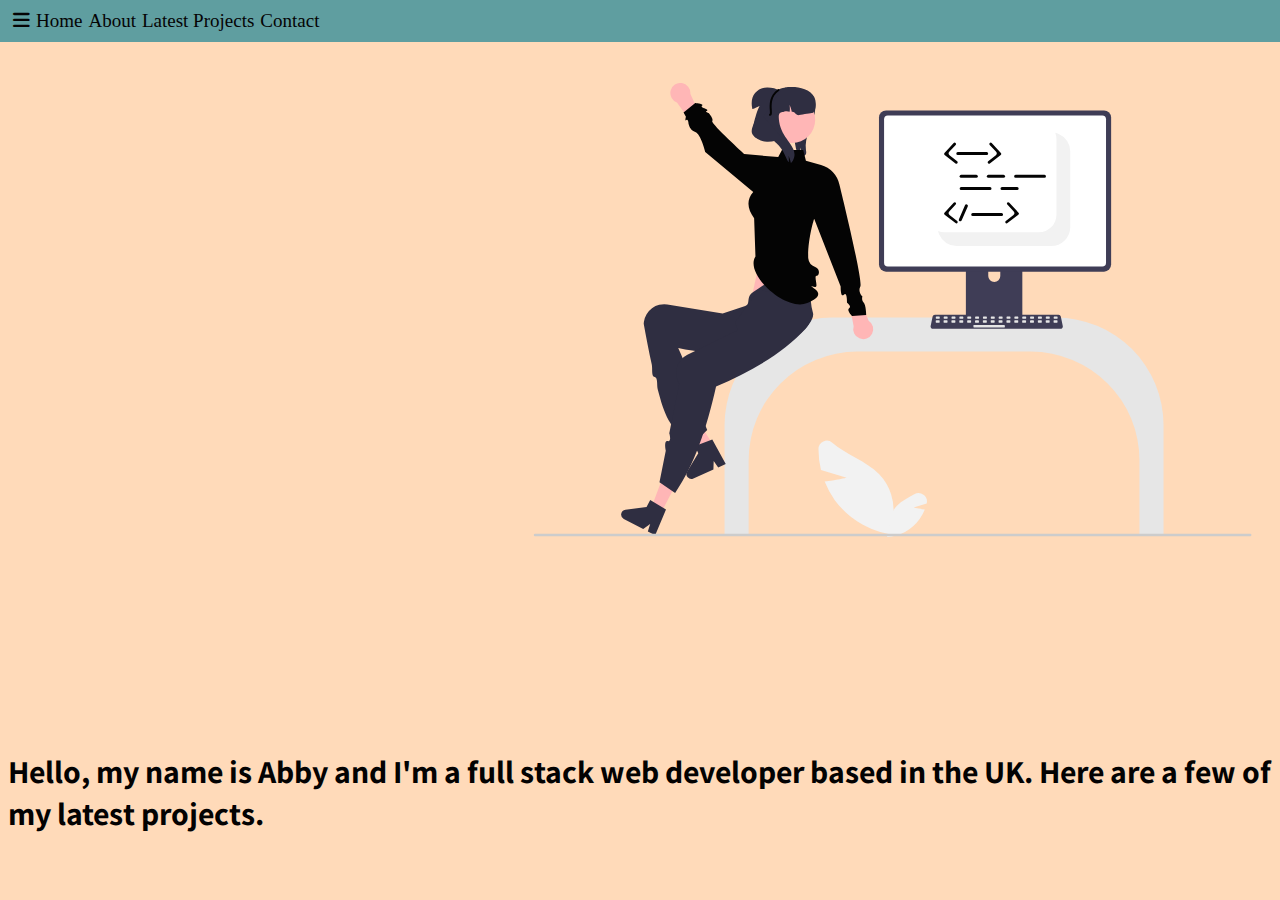
==== index.html @ 82305c4c "Home page done as i forgot to push everything before" ====
<!DOCTYPE html>
<html lang="en">
<head>
    <meta charset="UTF-8">
    <meta name="viewport" content="width=device-width, initial-scale=1.0">

    <link rel="preconnect" href="https://fonts.googleapis.com"> 
    <link rel="preconnect" href="https://fonts.gstatic.com" crossorigin>
    <link href="https://fonts.googleapis.com/css2?family=Assistant:wght@300&family=Nanum+Gothic&display=swap" rel="stylesheet">

    <link rel="stylesheet" href="https://cdnjs.cloudflare.com/ajax/libs/font-awesome/6.4.0/css/all.min.css">

    <link rel="stylesheet" href="style.css">
    <script src="script.js" defer></script>
    <title>Abby's Projects</title>

</head>
<body>
    <div class="imgHome">
    <svg xmlns="http://www.w3.org/2000/svg" data-name="Layer 1" width="717.67003" height="453.96431" viewBox="0 0 717.67003 453.96431" xmlns:xlink="http://www.w3.org/1999/xlink"><path d="M527.60118,309.43775a3.82674,3.82674,0,0,1-4.314,1.25745,5.82854,5.82854,0,0,1-.6787-.24764,28.82552,28.82552,0,0,0-.36725-7.98934,21.36236,21.36236,0,0,1-1.63966,6.57017,8.91079,8.91079,0,0,1-1.75993-2.51274,22.42528,22.42528,0,0,1-1.60307-6.0463c-1.20439-7.0881-2.39281-14.46206-.42756-21.389,2.87885-10.119,11.95723-17.39344,15.74893-27.21118l1.86811-1.677c3.19777,5.44543,3.33934,12.212,2.03576,18.38674-1.29657,6.187-3.90949,11.99371-5.97512,17.96023s-3.61313,12.31309-2.6548,18.55641C528.05421,306.56558,528.39023,308.18131,527.60118,309.43775Z" transform="translate(-255.61478 -237.96119)" fill="#2f2e41"/><polygon points="230.469 157.098 218.295 212.779 271.469 230.098 263.65 157.098 230.469 157.098" fill="#ffb6b6"/><path d="M861.31381,690.55887h24.09571V580.09012A107.65288,107.65288,0,0,0,777.87876,472.55887H553.94028A107.65288,107.65288,0,0,0,446.40952,580.09012V690.55887h24.0957V615.09012A108.65356,108.65356,0,0,1,579.036,506.55887H752.78305A108.65356,108.65356,0,0,1,861.31381,615.09012Z" transform="translate(-255.61478 -237.96119)" fill="#e6e6e6"/><path d="M568.509,632.7673l-25.68043-7.775a88.4837,88.4837,0,0,1-2.50888-20.963,8.39912,8.39912,0,0,1,13.815-6.35513c13.77338,11.81381,33.94829,18.11782,46.96791,31.58028a52.07341,52.07341,0,0,1,13.888,42.946l5.621,18.18083a87.2586,87.2586,0,0,1-63.97667-35.28461,84.28716,84.28716,0,0,1-10.12173-18.565C557.40487,635.29616,568.509,632.7673,568.509,632.7673Z" transform="translate(-255.61478 -237.96119)" fill="#f2f2f2"/><path d="M635.438,662.5404l13.09791-3.96554q.02533-.10428.0502-.2087a8.409,8.409,0,0,0-12.48265-9.09359c-5.94563,3.532-12.54779,6.57335-17.28929,11.47613a26.55922,26.55922,0,0,0-7.08337,21.904l-2.86689,9.27285a44.50485,44.50485,0,0,0,32.6303-17.99636,42.98864,42.98864,0,0,0,5.16243-9.46881C641.10146,663.83021,635.438,662.5404,635.438,662.5404Z" transform="translate(-255.61478 -237.96119)" fill="#f2f2f2"/><path d="M741.46337,391.0911H690.45778a2.72143,2.72143,0,0,0-2.71731,2.72433v80.57381h56.44722V393.81543A2.7229,2.7229,0,0,0,741.46337,391.0911Zm-25.3312,45.78106a6.05117,6.05117,0,0,1-6.02292-6.02289v-9.29349a6.02291,6.02291,0,0,1,12.04581,0v9.29349a6.05109,6.05109,0,0,1-6.02289,6.02289Z" transform="translate(-255.61478 -237.96119)" fill="#3f3d56"/><path d="M825.92405,265.34656H607.895a7.07769,7.07769,0,0,0-7.06643,7.06638V419.53985a7.07318,7.07318,0,0,0,7.06643,7.06638h218.029a7.07318,7.07318,0,0,0,7.06643-7.06638V272.41294A7.07769,7.07769,0,0,0,825.92405,265.34656Z" transform="translate(-255.61478 -237.96119)" fill="#3f3d56"/><path d="M824.10413,270.4505H609.71662a3.78733,3.78733,0,0,0-3.7791,3.787V417.71769a3.78562,3.78562,0,0,0,3.7791,3.7791H824.10413a3.78562,3.78562,0,0,0,3.7791-3.7791V274.23747A3.78733,3.78733,0,0,0,824.10413,270.4505Z" transform="translate(-255.61478 -237.96119)" fill="#fff"/><path d="M687.56538,471.812v7.77377a1.52285,1.52285,0,0,0,1.51976,1.51972h53.75792a1.52739,1.52739,0,0,0,1.51972-1.51972V471.812Z" transform="translate(-255.61478 -237.96119)" fill="#3f3d56"/><path d="M782.34508,483.81055H654.7962a2.34634,2.34634,0,0,1-2.296-2.82966l1.97916-9.39973a2.35648,2.35648,0,0,1,2.29564-1.86291H780.36631a2.35648,2.35648,0,0,1,2.29565,1.86291l1.97915,9.39973a2.34634,2.34634,0,0,1-2.296,2.82966Z" transform="translate(-255.61478 -237.96119)" fill="#3f3d56"/><rect x="402.06594" y="233.44964" width="3.92838" height="2.35703" rx="0.48819" fill="#e6e6e6"/><rect x="409.92271" y="233.44964" width="3.92838" height="2.35703" rx="0.48819" fill="#e6e6e6"/><rect x="417.77947" y="233.44964" width="3.92838" height="2.35703" rx="0.48819" fill="#e6e6e6"/><rect x="425.63623" y="233.44964" width="3.92838" height="2.35703" rx="0.48819" fill="#e6e6e6"/><rect x="433.493" y="233.44964" width="3.92838" height="2.35703" rx="0.48819" fill="#e6e6e6"/><rect x="441.34976" y="233.44964" width="3.92838" height="2.35703" rx="0.48819" fill="#e6e6e6"/><rect x="449.20652" y="233.44964" width="3.92838" height="2.35703" rx="0.48819" fill="#e6e6e6"/><rect x="457.06329" y="233.44964" width="3.92838" height="2.35703" rx="0.48819" fill="#e6e6e6"/><rect x="464.92005" y="233.44964" width="3.92838" height="2.35703" rx="0.48819" fill="#e6e6e6"/><rect x="472.77682" y="233.44964" width="3.92838" height="2.35703" rx="0.48819" fill="#e6e6e6"/><rect x="480.63358" y="233.44964" width="3.92838" height="2.35703" rx="0.48819" fill="#e6e6e6"/><rect x="488.49034" y="233.44964" width="3.92838" height="2.35703" rx="0.48819" fill="#e6e6e6"/><rect x="496.34711" y="233.44964" width="3.92838" height="2.35703" rx="0.48819" fill="#e6e6e6"/><rect x="504.20387" y="233.44964" width="3.92838" height="2.35703" rx="0.48819" fill="#e6e6e6"/><rect x="512.06064" y="233.44964" width="3.92838" height="2.35703" rx="0.48819" fill="#e6e6e6"/><rect x="519.9174" y="233.44964" width="3.92838" height="2.35703" rx="0.48819" fill="#e6e6e6"/><rect x="401.9731" y="237.37802" width="3.92838" height="2.35703" rx="0.48819" fill="#e6e6e6"/><rect x="409.82987" y="237.37802" width="3.92838" height="2.35703" rx="0.48819" fill="#e6e6e6"/><rect x="417.68663" y="237.37802" width="3.92838" height="2.35703" rx="0.48819" fill="#e6e6e6"/><rect x="425.54339" y="237.37802" width="3.92838" height="2.35703" rx="0.48819" fill="#e6e6e6"/><rect x="433.40016" y="237.37802" width="3.92838" height="2.35703" rx="0.48819" fill="#e6e6e6"/><rect x="441.25692" y="237.37802" width="3.92838" height="2.35703" rx="0.48819" fill="#e6e6e6"/><rect x="449.11369" y="237.37802" width="3.92838" height="2.35703" rx="0.48819" fill="#e6e6e6"/><rect x="456.97045" y="237.37802" width="3.92838" height="2.35703" rx="0.48819" fill="#e6e6e6"/><rect x="464.82721" y="237.37802" width="3.92838" height="2.35703" rx="0.48819" fill="#e6e6e6"/><rect x="472.68398" y="237.37802" width="3.92838" height="2.35703" rx="0.48819" fill="#e6e6e6"/><rect x="480.54074" y="237.37802" width="3.92838" height="2.35703" rx="0.48819" fill="#e6e6e6"/><rect x="488.39751" y="237.37802" width="3.92838" height="2.35703" rx="0.48819" fill="#e6e6e6"/><rect x="496.25427" y="237.37802" width="3.92838" height="2.35703" rx="0.48819" fill="#e6e6e6"/><rect x="504.11103" y="237.37802" width="3.92838" height="2.35703" rx="0.48819" fill="#e6e6e6"/><rect x="511.9678" y="237.37802" width="3.92838" height="2.35703" rx="0.48819" fill="#e6e6e6"/><rect x="519.82456" y="237.37802" width="3.92838" height="2.35703" rx="0.48819" fill="#e6e6e6"/><rect x="439.68557" y="242.09208" width="31.42706" height="2.35703" rx="0.48819" fill="#e6e6e6"/><path d="M792.13789,306.46885v75.52a19.07267,19.07267,0,0,1-19.07,19.07h-94.52a19.08094,19.08094,0,0,1-17.51-11.49,17.9844,17.9844,0,0,1-1.13-3.51,17.36726,17.36726,0,0,0,6.3,1.17h94.52a17.60458,17.60458,0,0,0,17.58-17.58v-75.52a17.36787,17.36787,0,0,0-1.17-6.3,17.98805,17.98805,0,0,1,3.51,1.13A19.08093,19.08093,0,0,1,792.13789,306.46885Z" transform="translate(-255.61478 -237.96119)" fill="#f2f2f2"/><polygon points="183.897 368.973 174.522 374.778 146.903 340.828 160.739 332.262 183.897 368.973" fill="#ffb6b6"/><path d="M447.60543,619.06017l-7.54133,3.36653-4.5245-6.519-.26914,8.65893-20.0014,8.92883a4.9238,4.9238,0,0,1-6.21365-7.05552l11.04809-18.1615-3.21326-7.198,17.248-6.49708Z" transform="translate(-255.61478 -237.96119)" fill="#2f2e41"/><path d="M413.24955,600.40319l15.8338-15.34432c-11.7637-29.02906-12.70376-47.02215-29.01206-82.13088,38.693,7.91409,66.35622,7.433,98.35619.33742,10.83323-2.3646,38.78551-23.95594,36.48735-35.02685q-.16112-.77624-.3807-1.538c-3.43482-11.7114-1.01609-29.64574-8.45078-42.64173-13.75489-5.18582-34.65268,12.32556-51,23-7.88255,5.14713-2.11233,12.1612-8,14l-22.569,7.32613-55.3725-8.943a20.51148,20.51148,0,0,0-23.37624,17.35929q-.14055.9018-.20361,1.81341c2.54779,14.10343,5.20366,27.83673,8.063,40.87333.923,4.20807-.6352,12.27539,2.8357,12.39545s2.07272,8.46395,3.15368,12.54322C386.2692,569.54028,390.47748,581.69383,413.24955,600.40319Z" transform="translate(-255.61478 -237.96119)" fill="#2f2e41"/><polygon points="127.329 429.745 117.562 424.647 133.015 383.711 147.43 391.235 127.329 429.745" fill="#ffb6b6"/><path d="M381.31592,637.14483l15.6612,10.78289c19.19456-27.75961,31.65753-64.854,40.93905-106.36,36.13851-15.76472,67.76063-33.80089,89.79648-57.99314a20.9147,20.9147,0,0,0-1.20931-29.095q-.5784-.5422-1.196-1.03885c-9.54471-7.60285-30.74283-3.22816-44.29181-9.58275l-24.204,33.49961,2.78211,7.80252-8.41994,4.099-7.1092,3.46086-8.13813,3.96175L409.24825,509.669a20.4837,20.4837,0,0,0-9.089,27.62925q.40434.81821.87758,1.59992l-9.908,49.36015s2.72631,8.59307-1.56348,7.789-1.95215,9.72532-1.95215,9.72532Z" transform="translate(-255.61478 -237.96119)" fill="#2f2e41"/><path d="M377.029,690.26656l-7.32146-3.82115,2.30077-7.5944-6.95466,5.16548-19.41828-10.13462a4.9238,4.9238,0,0,1,1.67253-9.25162l21.09632-2.61639,3.64718-6.98813,15.80243,9.48616Z" transform="translate(-255.61478 -237.96119)" fill="#2f2e41"/><path d="M590.50644,475.66465l-11.42309-27.60578-9,5,5.43524,28.0821a10.0012,10.0012,0,1,0,14.98785-5.47632Z" transform="translate(-255.61478 -237.96119)" fill="#ffb6b6"/><path d="M398.82273,257.36811l17.381,24.29955,7.633-6.90918L412.18,248.63825a10.0012,10.0012,0,1,0-13.35723,8.72986Z" transform="translate(-255.61478 -237.96119)" fill="#ffb6b6"/><path d="M477.31168,411.38205c-11.2735,17.48627,30.02795,55.58585,51.77167,46.67682,3.80743-1.56,16.90438-6.71266,7.95219-13.85633s1.03792.851,1.274-3.79932c.15787-3.109-2.24924-9.9292.26227-9.63677s3.953-6.97133-1.51673-8.82157a10.61794,10.61794,0,0,1-7-9c-.523-19.16651,5.96782-39.17735,5.96782-39.17735l26.49793,67.73493s-.19573,11.71851,3.18337,8.13746,3.13322,8.00923,3.13322,8.00923,5.02458,3.50661,2.13523,5.45816,3.11066,7.95156,3.11066,7.95156l14-1s-.21919-10.4-2.6096-12.7-1.21623-5.919-1.21623-5.919-4.92825-4.58417-2.05121-9.98259-20.951-101.96148-20.951-101.96148a25.7199,25.7199,0,0,0-18.366-19.62039l-15.12093-4.16334-2.685-10.6532H503.792l-3.70866,7-34-3s-33.64257-30.60991-32-33-3.57255-7.98576-3.57255-7.98576-4.45387-1.45771-1.94066-2.236-2.23723-2.57768-2.23723-2.57768-4.39964-1.1561-2.3246-2.67834-6.925-2.52224-6.925-2.52224l-11.67717,9.52756,2.3601,4.00191s-1.439,5.44938.439,3.46,2.23156,3.78393,2.23156,3.78393.95909,6.32194,6.64648,8.22664,10,20,10,20l48,40c-7.31055,8.39115-5.5705,17.166.90564,26.14173Z" transform="translate(-255.61478 -237.96119)" fill="#040404"/><circle cx="258.34259" cy="36.96382" r="23.0557" fill="#ffb6b6"/><path d="M534.08335,268.05887c-.59.17-9.25,1.3-13,2-3.68.69-4.32-4-7.33-3.12a.1266.1266,0,0,0-.01-.06,28.34378,28.34378,0,0,0-2.37-7.17,21.17806,21.17806,0,0,1,.17005,6.6.98419.98419,0,0,1-.02.17c-.01.1-.03.19-.04.29-3.18-1.4-5.2-.15-7.4.29-2.46.49-4.38,1.57-3,10,2.83,17.34,17.55,23.53,15,35-.5,2.27-1.76,5.11-3.34,5.82a28.34378,28.34378,0,0,0-2.37-7.17,21.17806,21.17806,0,0,1,.17005,6.6c-2.45-2.65-4.22-11.91-12.46-19.25-2.03-1.8-12.2-12.48-13.42-15a32.13615,32.13615,0,0,1,.54,6.11,29.41586,29.41586,0,0,1-.28,4.1,1.15145,1.15145,0,0,1-.03.26c-.01.16-.04.3-.06.45-.02.17-.05.33-.08.5-3.33-.48-6.28-1.06-7.67-2.42-6.76-6.58,1.49-19.4,6-31,6.45-16.61,25.18-18.82,27-19,8.02-.81,21.57.91,26,10C539.18332,258.42887,537.20334,267.15885,534.08335,268.05887Z" transform="translate(-255.61478 -237.96119)" fill="#2f2e41"/><path d="M485.46837,271.80814l16.70111-25.98028a25.61246,25.61246,0,0,0-13.18811-3.4596,16.41918,16.41918,0,0,0-12.10913,5.71143c-3.41095,4.2392-3.99622,10.23181-2.7182,15.52069C474.59538,265.427,483,259,481,262c-1.64185,2.34882-4.3266,12.2215-5,15-1.08368,4.4718-4.06343,9.06211-1.40907,12.82053,3.13885,4.44446,8.74,6.65363,14.17651,6.878s10.7876-1.28223,15.95416-2.98871Z" transform="translate(-255.61478 -237.96119)" fill="#2f2e41"/><path d="M491.88559,270.78348a1.00011,1.00011,0,0,1-.27295-1.96191c.26221-.43262.15479-2.25342.06836-3.72461-.32519-5.52393-.86963-14.769,8.106-21.00977a.99976.99976,0,0,1,1.1416,1.6416c-8.05469,5.60108-7.57129,13.81543-7.251,19.25049.18262,3.10742.315,5.352-1.56982,5.7793A.99351.99351,0,0,1,491.88559,270.78348Z" transform="translate(-255.61478 -237.96119)" fill="#040404"/><path d="M255.61478,689.91176a1.18648,1.18648,0,0,0,1.18292,1.19H972.09481a1.19,1.19,0,0,0,0-2.38h-715.29a1.18649,1.18649,0,0,0-1.19,1.183Z" transform="translate(-255.61478 -237.96119)" fill="#ccc"/><path d="M698.14954,332.81065H683.01746a1.51321,1.51321,0,0,1,0-3.02642h15.13208a1.51321,1.51321,0,0,1,0,3.02642Z" transform="translate(-255.61478 -237.96119)" fill="#040404"/><path d="M725.38727,332.81065H710.2552a1.51321,1.51321,0,1,1,0-3.02642h15.13207a1.51321,1.51321,0,1,1,0,3.02642Z" transform="translate(-255.61478 -237.96119)" fill="#040404"/><path d="M739.00614,344.91631H723.87407a1.51321,1.51321,0,1,1,0-3.02642h15.13207a1.51321,1.51321,0,1,1,0,3.02642Z" transform="translate(-255.61478 -237.96119)" fill="#040404"/><path d="M711.8519,344.91631H683.01746a1.51321,1.51321,0,0,1,0-3.02642H711.8519a1.51321,1.51321,0,0,1,0,3.02642Z" transform="translate(-255.61478 -237.96119)" fill="#040404"/><path d="M766.32737,332.81065H737.49293a1.51321,1.51321,0,0,1,0-3.02642h28.83444a1.51321,1.51321,0,1,1,0,3.02642Z" transform="translate(-255.61478 -237.96119)" fill="#040404"/><path d="M708.50929,309.88668H679.67486a1.51321,1.51321,0,1,1,0-3.02641h28.83443a1.5132,1.5132,0,1,1,0,3.02641Z" transform="translate(-255.61478 -237.96119)" fill="#040404"/><path d="M710.88008,318.72742a1.35512,1.35512,0,0,1-.83239-2.425l7.38326-5.73907a2.71359,2.71359,0,0,0,.328-3.9837l-6.19864-6.7106a1.35508,1.35508,0,1,1,1.99032-1.83946l9.20523,9.96483a1.3553,1.3553,0,0,1-.16344,1.98966l-10.88125,8.45819A1.35141,1.35141,0,0,1,710.88008,318.72742Z" transform="translate(-255.61478 -237.96119)" fill="#040404"/><path d="M678.21581,318.72742a1.35512,1.35512,0,0,0,.83239-2.425l-7.38326-5.73907a2.71358,2.71358,0,0,1-.328-3.9837l6.19864-6.7106a1.35508,1.35508,0,0,0-1.99032-1.83946l-9.20523,9.96483a1.35531,1.35531,0,0,0,.16343,1.98966l10.88126,8.45819A1.35136,1.35136,0,0,0,678.21581,318.72742Z" transform="translate(-255.61478 -237.96119)" fill="#040404"/><path d="M723.41551,370.86669H694.58108a1.51321,1.51321,0,0,1,0-3.02642h28.83443a1.51321,1.51321,0,0,1,0,3.02642Z" transform="translate(-255.61478 -237.96119)" fill="#040404"/><path d="M728.49652,378.35231a1.35512,1.35512,0,0,1-.83239-2.425l7.38326-5.73907a2.71357,2.71357,0,0,0,.328-3.98369l-6.19864-6.71061a1.35508,1.35508,0,0,1,1.99032-1.83946l9.20523,9.96483a1.35531,1.35531,0,0,1-.16343,1.98966l-10.88125,8.4582A1.35146,1.35146,0,0,1,728.49652,378.35231Z" transform="translate(-255.61478 -237.96119)" fill="#040404"/><path d="M678.21581,378.35231a1.35512,1.35512,0,0,0,.83239-2.425l-7.38326-5.73907a2.71357,2.71357,0,0,1-.328-3.98369l6.19864-6.71061a1.35508,1.35508,0,1,0-1.99032-1.83946l-9.20523,9.96483a1.35531,1.35531,0,0,0,.16343,1.98966l10.88126,8.4582A1.35142,1.35142,0,0,0,678.21581,378.35231Z" transform="translate(-255.61478 -237.96119)" fill="#040404"/><path d="M680.78914,374.11256l6.06111-13.86516a1.51321,1.51321,0,0,1,2.773,1.21223l-6.06112,13.86515a1.51321,1.51321,0,1,1-2.773-1.21222Z" transform="translate(-255.61478 -237.96119)" fill="#040404"/></svg>
    </div>

    <nav class="navContainer">
            <div><a href="#"><i class="fa-solid fa-bars"></i></a></div>
            <div><a href="#">Home</a></div>
            <div><a href="#">About</a></div>
            <div><a href="#">Latest Projects</a></div>
            <div><a href="#">Contact</a></div>
            
    </nav>
    <main class="mainMessage">
        
        <h1>Hello, my name is Abby and I'm a full stack web developer based in the UK. Here are a few of my latest projects.</h1>
    </main>
    
</body>
</html>
---- style.css ----
*,
*::before,
*::after {
  box-sizing: border-box;
}

body {
    background-color: peachpuff;
}

svg {
    width: 80%;
    position: relative;
    left: 30%;
    top: 75px;
}


.navContainer {
    display: flex;
    background-color: rgb(95, 158, 160);
    margin: 0;
    padding: 10px;
    width:100%;
    position: fixed;
    top: 0;
    z-index: 1;
    left:0;
    justify-content:left
}

.navContainer a {
    text-decoration: none;
    color: rgb(5, 4, 5);
    padding: 3px;
    font-size: 19px;
}

.navContainer a:hover {
	color:plum;
}

h1 {
    font-family: 'Assistant', sans-serif;
    color: rgb(3, 2, 2);
}

.mainMessage {
    position: absolute;
    z-index: 1;
    bottom: 5%;
}
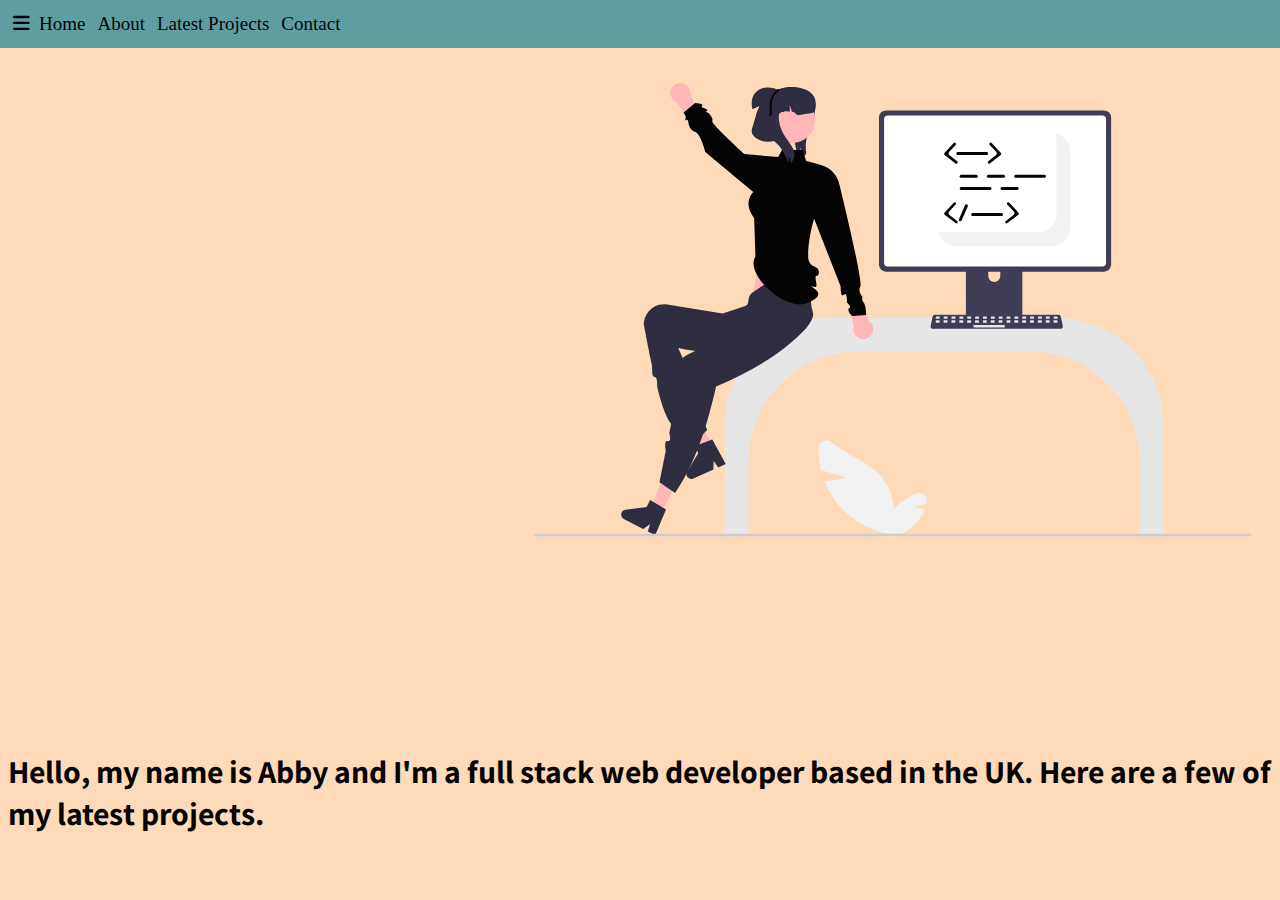
==== commit b889e6b6: "linked all pages together" ====
--- a/index.html
+++ b/index.html
@@ -12,7 +12,7 @@
 
     <link rel="stylesheet" href="style.css">
     <script src="script.js" defer></script>
-    <title>Abby's Projects</title>
+    <title>Abby's Projects Home</title>
 
 </head>
 <body>
@@ -21,11 +21,11 @@
     </div>
 
     <nav class="navContainer">
-            <div><a href="#"><i class="fa-solid fa-bars"></i></a></div>
-            <div><a href="#">Home</a></div>
-            <div><a href="#">About</a></div>
-            <div><a href="#">Latest Projects</a></div>
-            <div><a href="#">Contact</a></div>
+        <div><i class="fa-solid fa-bars"></i></div>
+        <div><a href="index.html">Home</a></div>
+        <div><a href="aboutme.html">About</a></div>
+        <div><a href="projects.html">Latest Projects</a></div>
+        <div><a href="contact.html">Contact</a></div>
             
     </nav>
     <main class="mainMessage">
--- a/style.css
+++ b/style.css
@@ -40,6 +40,12 @@
 	color:plum;
 }
 
+.navContainer div {
+    color: rgb(5, 4, 5);
+    padding: 3px;
+    font-size: 19px;
+}
+
 h1 {
     font-family: 'Assistant', sans-serif;
     color: rgb(3, 2, 2);
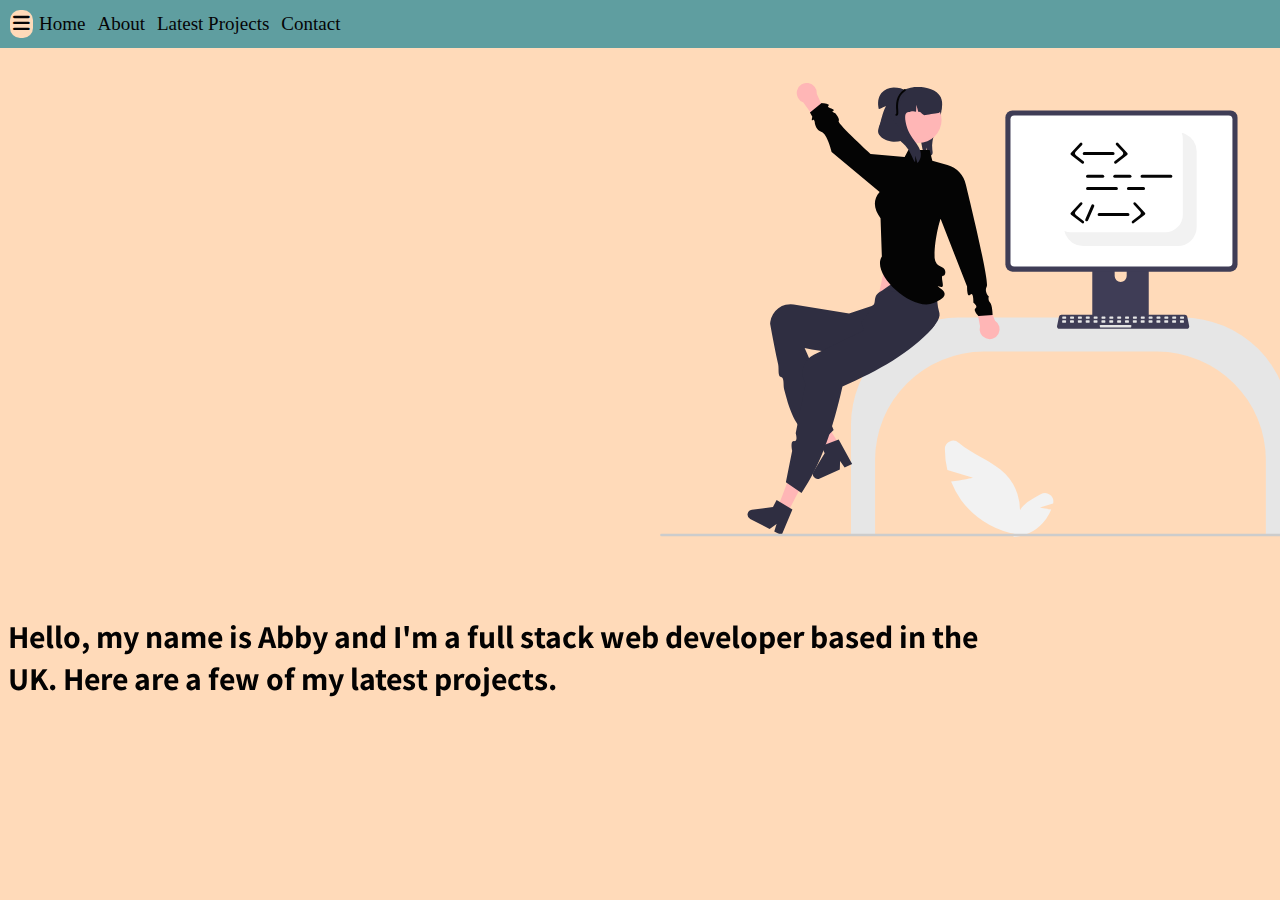
==== commit c269500b: "added modal form with click function to all pages" ====
--- a/index.html
+++ b/index.html
@@ -21,16 +21,36 @@
     </div>
 
     <nav class="navContainer">
-        <div><i class="fa-solid fa-bars"></i></div>
-        <div><a href="index.html">Home</a></div>
-        <div><a href="aboutme.html">About</a></div>
-        <div><a href="projects.html">Latest Projects</a></div>
-        <div><a href="contact.html">Contact</a></div>
-            
+      <div class="openModalButton"><i class="fa-solid fa-bars" ></i></div>
+      <div><a href="index.html">Home</a></div>
+      <div><a href="aboutme.html">About</a></div>
+      <div><a href="projects.html">Latest Projects</a></div>
+      <div><a href="contact.html">Contact</a></div>
     </nav>
+
+    <div id="myModal" class="modal">
+        <div class="modalContent">
+            <span class="close" onclick="toggleButtonFunction()">&times;</span>
+            <h3>Get in touch</h3>
+            <p class="mText">Fill out the form below and I'll be in touch</p>
+             <div class="modalFormContainer">
+               <form class="modalForm">
+                 <div><label for="name" class="mText">Name</label></div>
+                 <div><input type="text" id="name"/></div>
+
+                 <div><label for="email" class="mText">Email</label></div>
+                 <div><input type="email"id="email"/></div>
+                 
+                 <div><label for="Comments" class="mText">Reason for contacting me</label></div>
+                 <div><textarea type="textarea" id="comments"></textarea></div>
+                 <div><input type="submit" value="Send"></div>
+                </form>
+                </div></div></div>
+
     <main class="mainMessage">
         
         <h1>Hello, my name is Abby and I'm a full stack web developer based in the UK. Here are a few of my latest projects.</h1>
+
     </main>
     
 </body>
--- a/style.css
+++ b/style.css
@@ -4,55 +4,180 @@
   box-sizing: border-box;
 }
 
-body {
-    background-color: peachpuff;
+body, html {
+  background-color: peachpuff;
+  min-height: 100%;
+  padding-bottom: 20px;
 }
 
-svg {
-    width: 80%;
-    position: relative;
-    left: 30%;
-    top: 75px;
+.imgHome svg {
+  width: 100%;
+  position: relative;
+  left: 30%;
+  top: 75px;
 }
 
+.contactPic svg {
+  position: relative;
+  top: 100px;
+  z-index: 0;
+  height: 50%;
+  width:90%;
+  margin-left: 5%;
+}
 
 .navContainer {
-    display: flex;
-    background-color: rgb(95, 158, 160);
-    margin: 0;
-    padding: 10px;
-    width:100%;
-    position: fixed;
-    top: 0;
-    z-index: 1;
-    left:0;
-    justify-content:left
+  display: flex;
+  background-color: rgb(95, 158, 160);
+  margin: 0;
+  padding: 10px;
+  width:100%;
+  position: fixed;
+  top: 0;
+  z-index: 1;
+  left:0;
+  justify-content:left
 }
 
 .navContainer a {
-    text-decoration: none;
-    color: rgb(5, 4, 5);
-    padding: 3px;
-    font-size: 19px;
+  text-decoration: none;
+  color: rgb(5, 4, 5);
+  padding: 3px;
+  font-size: 19px;
 }
 
 .navContainer a:hover {
-	color:plum;
+  color:plum;
 }
 
 .navContainer div {
-    color: rgb(5, 4, 5);
-    padding: 3px;
-    font-size: 19px;
+  color: rgb(5, 4, 5);
+  padding: 3px;
+  font-size: 19px;
 }
 
 h1 {
-    font-family: 'Assistant', sans-serif;
-    color: rgb(3, 2, 2);
+  font-family: 'Assistant', sans-serif;
+  color: rgb(3, 2, 2);
+}
+
+.contactEmail {
+  top: 50px;
+  position: relative;
+  z-index: .8;
+  width: 100%;
 }
 
 .mainMessage {
-    position: absolute;
+  position: fixed;
+  z-index: 0.8;
+  bottom: 20%;
+  width: 80%;
+}
+
+.aboutTitle {
+  position: absolute;
+  top: 50px;
+  z-index: 0.5;
+}
+
+.aboutMe {
+  font-family: 'Assistant', sans-serif;
+  position:absolute;
+  top: 120px;
+  display: flex;
+  flex-wrap: wrap;
+  justify-content: center;
+  width: 100%;
+  
+}
+
+.aboutMe_svg svg{
+  position: absolute;
+  z-index: 1;
+}
+
+.project_title {
+  position: absolute;
+  top: 50px;
+  z-index: 0.5;
+}
+.project_images img {
+  height: 400px;
+  width: 350px;
+  border: 1px solid black;
+}
+
+.target {
+    font-family: 'Assistant', sans-serif; 
+    position:absolute;
+    top: 130px;
+    display:flex;
+    gap: 10px;
+    flex-direction: column;
+    padding-bottom: 100px;
+}
+
+@media screen and (min-width: 450px) {
+    .target{
+    flex-direction: row;
+  }
+}
+
+footer {
+    font-family: 'Assistant', sans-serif;
+    position: relative;
+    bottom: 0;
+    margin-top: 50%;
+    width: 100%;
+    text-align: center;
+    
+}
+.socials {
+    font-size: 2rem;
+    display: flex;
+    justify-content: space-evenly;
+    gap: 20px;
+    width: 100%;
+  }
+  
+  .socials a {
+    color: rgb(95, 158, 160);
+  }
+  
+  .socials a:hover {
+    color:plum;
+  }
+
+  #myModal {
+    font-family: 'Assistant', sans-serif;
+    background-color: antiquewhite;
+    border: 1px solid black;
+    border-radius: 15px;
+    padding:10px;
+    position: fixed;
     z-index: 1;
-    bottom: 5%;
-}
+    top: 60px;
+    box-shadow: 10px 5px 5px grey;
+    display: none;
+  }
+
+  .close {
+    border: 1px solid black;
+    border-radius: 5px;
+    padding: 2px 10px;
+    color:black;
+    background-color:  rgb(95, 158, 160);
+  }
+  .close:hover {
+    color: red;
+  }
+
+  .openModalButton{
+    background-color: peachpuff;
+    border-radius: 10px;
+  }
+
+  .openModalButton:hover {
+    color: plum;
+  }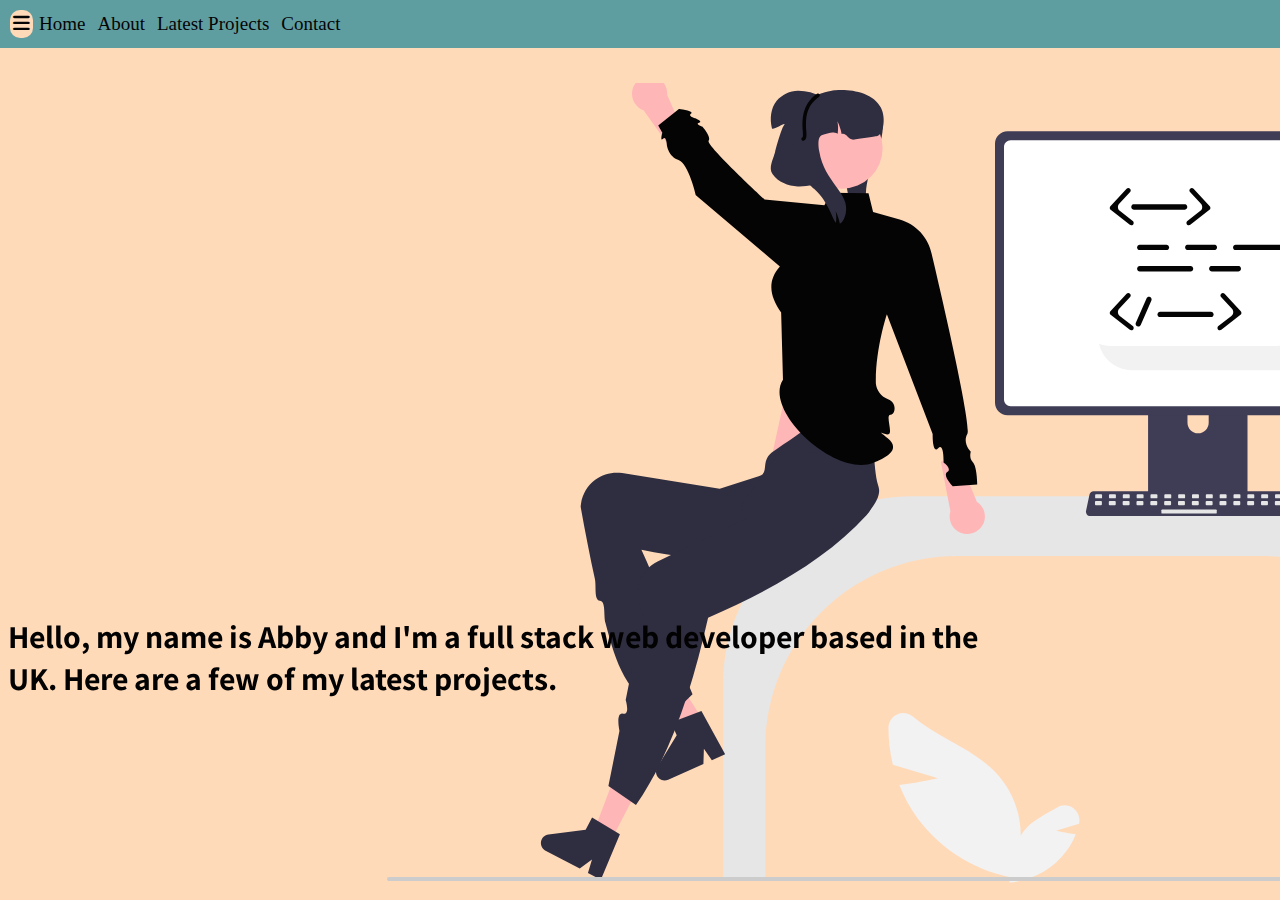
==== commit 830d8dd2: "added animation of waving hand to homepage" ====
--- a/index.html
+++ b/index.html
@@ -17,7 +17,14 @@
 </head>
 <body>
     <div class="imgHome">
-    <svg xmlns="http://www.w3.org/2000/svg" data-name="Layer 1" width="717.67003" height="453.96431" viewBox="0 0 717.67003 453.96431" xmlns:xlink="http://www.w3.org/1999/xlink"><path d="M527.60118,309.43775a3.82674,3.82674,0,0,1-4.314,1.25745,5.82854,5.82854,0,0,1-.6787-.24764,28.82552,28.82552,0,0,0-.36725-7.98934,21.36236,21.36236,0,0,1-1.63966,6.57017,8.91079,8.91079,0,0,1-1.75993-2.51274,22.42528,22.42528,0,0,1-1.60307-6.0463c-1.20439-7.0881-2.39281-14.46206-.42756-21.389,2.87885-10.119,11.95723-17.39344,15.74893-27.21118l1.86811-1.677c3.19777,5.44543,3.33934,12.212,2.03576,18.38674-1.29657,6.187-3.90949,11.99371-5.97512,17.96023s-3.61313,12.31309-2.6548,18.55641C528.05421,306.56558,528.39023,308.18131,527.60118,309.43775Z" transform="translate(-255.61478 -237.96119)" fill="#2f2e41"/><polygon points="230.469 157.098 218.295 212.779 271.469 230.098 263.65 157.098 230.469 157.098" fill="#ffb6b6"/><path d="M861.31381,690.55887h24.09571V580.09012A107.65288,107.65288,0,0,0,777.87876,472.55887H553.94028A107.65288,107.65288,0,0,0,446.40952,580.09012V690.55887h24.0957V615.09012A108.65356,108.65356,0,0,1,579.036,506.55887H752.78305A108.65356,108.65356,0,0,1,861.31381,615.09012Z" transform="translate(-255.61478 -237.96119)" fill="#e6e6e6"/><path d="M568.509,632.7673l-25.68043-7.775a88.4837,88.4837,0,0,1-2.50888-20.963,8.39912,8.39912,0,0,1,13.815-6.35513c13.77338,11.81381,33.94829,18.11782,46.96791,31.58028a52.07341,52.07341,0,0,1,13.888,42.946l5.621,18.18083a87.2586,87.2586,0,0,1-63.97667-35.28461,84.28716,84.28716,0,0,1-10.12173-18.565C557.40487,635.29616,568.509,632.7673,568.509,632.7673Z" transform="translate(-255.61478 -237.96119)" fill="#f2f2f2"/><path d="M635.438,662.5404l13.09791-3.96554q.02533-.10428.0502-.2087a8.409,8.409,0,0,0-12.48265-9.09359c-5.94563,3.532-12.54779,6.57335-17.28929,11.47613a26.55922,26.55922,0,0,0-7.08337,21.904l-2.86689,9.27285a44.50485,44.50485,0,0,0,32.6303-17.99636,42.98864,42.98864,0,0,0,5.16243-9.46881C641.10146,663.83021,635.438,662.5404,635.438,662.5404Z" transform="translate(-255.61478 -237.96119)" fill="#f2f2f2"/><path d="M741.46337,391.0911H690.45778a2.72143,2.72143,0,0,0-2.71731,2.72433v80.57381h56.44722V393.81543A2.7229,2.7229,0,0,0,741.46337,391.0911Zm-25.3312,45.78106a6.05117,6.05117,0,0,1-6.02292-6.02289v-9.29349a6.02291,6.02291,0,0,1,12.04581,0v9.29349a6.05109,6.05109,0,0,1-6.02289,6.02289Z" transform="translate(-255.61478 -237.96119)" fill="#3f3d56"/><path d="M825.92405,265.34656H607.895a7.07769,7.07769,0,0,0-7.06643,7.06638V419.53985a7.07318,7.07318,0,0,0,7.06643,7.06638h218.029a7.07318,7.07318,0,0,0,7.06643-7.06638V272.41294A7.07769,7.07769,0,0,0,825.92405,265.34656Z" transform="translate(-255.61478 -237.96119)" fill="#3f3d56"/><path d="M824.10413,270.4505H609.71662a3.78733,3.78733,0,0,0-3.7791,3.787V417.71769a3.78562,3.78562,0,0,0,3.7791,3.7791H824.10413a3.78562,3.78562,0,0,0,3.7791-3.7791V274.23747A3.78733,3.78733,0,0,0,824.10413,270.4505Z" transform="translate(-255.61478 -237.96119)" fill="#fff"/><path d="M687.56538,471.812v7.77377a1.52285,1.52285,0,0,0,1.51976,1.51972h53.75792a1.52739,1.52739,0,0,0,1.51972-1.51972V471.812Z" transform="translate(-255.61478 -237.96119)" fill="#3f3d56"/><path d="M782.34508,483.81055H654.7962a2.34634,2.34634,0,0,1-2.296-2.82966l1.97916-9.39973a2.35648,2.35648,0,0,1,2.29564-1.86291H780.36631a2.35648,2.35648,0,0,1,2.29565,1.86291l1.97915,9.39973a2.34634,2.34634,0,0,1-2.296,2.82966Z" transform="translate(-255.61478 -237.96119)" fill="#3f3d56"/><rect x="402.06594" y="233.44964" width="3.92838" height="2.35703" rx="0.48819" fill="#e6e6e6"/><rect x="409.92271" y="233.44964" width="3.92838" height="2.35703" rx="0.48819" fill="#e6e6e6"/><rect x="417.77947" y="233.44964" width="3.92838" height="2.35703" rx="0.48819" fill="#e6e6e6"/><rect x="425.63623" y="233.44964" width="3.92838" height="2.35703" rx="0.48819" fill="#e6e6e6"/><rect x="433.493" y="233.44964" width="3.92838" height="2.35703" rx="0.48819" fill="#e6e6e6"/><rect x="441.34976" y="233.44964" width="3.92838" height="2.35703" rx="0.48819" fill="#e6e6e6"/><rect x="449.20652" y="233.44964" width="3.92838" height="2.35703" rx="0.48819" fill="#e6e6e6"/><rect x="457.06329" y="233.44964" width="3.92838" height="2.35703" rx="0.48819" fill="#e6e6e6"/><rect x="464.92005" y="233.44964" width="3.92838" height="2.35703" rx="0.48819" fill="#e6e6e6"/><rect x="472.77682" y="233.44964" width="3.92838" height="2.35703" rx="0.48819" fill="#e6e6e6"/><rect x="480.63358" y="233.44964" width="3.92838" height="2.35703" rx="0.48819" fill="#e6e6e6"/><rect x="488.49034" y="233.44964" width="3.92838" height="2.35703" rx="0.48819" fill="#e6e6e6"/><rect x="496.34711" y="233.44964" width="3.92838" height="2.35703" rx="0.48819" fill="#e6e6e6"/><rect x="504.20387" y="233.44964" width="3.92838" height="2.35703" rx="0.48819" fill="#e6e6e6"/><rect x="512.06064" y="233.44964" width="3.92838" height="2.35703" rx="0.48819" fill="#e6e6e6"/><rect x="519.9174" y="233.44964" width="3.92838" height="2.35703" rx="0.48819" fill="#e6e6e6"/><rect x="401.9731" y="237.37802" width="3.92838" height="2.35703" rx="0.48819" fill="#e6e6e6"/><rect x="409.82987" y="237.37802" width="3.92838" height="2.35703" rx="0.48819" fill="#e6e6e6"/><rect x="417.68663" y="237.37802" width="3.92838" height="2.35703" rx="0.48819" fill="#e6e6e6"/><rect x="425.54339" y="237.37802" width="3.92838" height="2.35703" rx="0.48819" fill="#e6e6e6"/><rect x="433.40016" y="237.37802" width="3.92838" height="2.35703" rx="0.48819" fill="#e6e6e6"/><rect x="441.25692" y="237.37802" width="3.92838" height="2.35703" rx="0.48819" fill="#e6e6e6"/><rect x="449.11369" y="237.37802" width="3.92838" height="2.35703" rx="0.48819" fill="#e6e6e6"/><rect x="456.97045" y="237.37802" width="3.92838" height="2.35703" rx="0.48819" fill="#e6e6e6"/><rect x="464.82721" y="237.37802" width="3.92838" height="2.35703" rx="0.48819" fill="#e6e6e6"/><rect x="472.68398" y="237.37802" width="3.92838" height="2.35703" rx="0.48819" fill="#e6e6e6"/><rect x="480.54074" y="237.37802" width="3.92838" height="2.35703" rx="0.48819" fill="#e6e6e6"/><rect x="488.39751" y="237.37802" width="3.92838" height="2.35703" rx="0.48819" fill="#e6e6e6"/><rect x="496.25427" y="237.37802" width="3.92838" height="2.35703" rx="0.48819" fill="#e6e6e6"/><rect x="504.11103" y="237.37802" width="3.92838" height="2.35703" rx="0.48819" fill="#e6e6e6"/><rect x="511.9678" y="237.37802" width="3.92838" height="2.35703" rx="0.48819" fill="#e6e6e6"/><rect x="519.82456" y="237.37802" width="3.92838" height="2.35703" rx="0.48819" fill="#e6e6e6"/><rect x="439.68557" y="242.09208" width="31.42706" height="2.35703" rx="0.48819" fill="#e6e6e6"/><path d="M792.13789,306.46885v75.52a19.07267,19.07267,0,0,1-19.07,19.07h-94.52a19.08094,19.08094,0,0,1-17.51-11.49,17.9844,17.9844,0,0,1-1.13-3.51,17.36726,17.36726,0,0,0,6.3,1.17h94.52a17.60458,17.60458,0,0,0,17.58-17.58v-75.52a17.36787,17.36787,0,0,0-1.17-6.3,17.98805,17.98805,0,0,1,3.51,1.13A19.08093,19.08093,0,0,1,792.13789,306.46885Z" transform="translate(-255.61478 -237.96119)" fill="#f2f2f2"/><polygon points="183.897 368.973 174.522 374.778 146.903 340.828 160.739 332.262 183.897 368.973" fill="#ffb6b6"/><path d="M447.60543,619.06017l-7.54133,3.36653-4.5245-6.519-.26914,8.65893-20.0014,8.92883a4.9238,4.9238,0,0,1-6.21365-7.05552l11.04809-18.1615-3.21326-7.198,17.248-6.49708Z" transform="translate(-255.61478 -237.96119)" fill="#2f2e41"/><path d="M413.24955,600.40319l15.8338-15.34432c-11.7637-29.02906-12.70376-47.02215-29.01206-82.13088,38.693,7.91409,66.35622,7.433,98.35619.33742,10.83323-2.3646,38.78551-23.95594,36.48735-35.02685q-.16112-.77624-.3807-1.538c-3.43482-11.7114-1.01609-29.64574-8.45078-42.64173-13.75489-5.18582-34.65268,12.32556-51,23-7.88255,5.14713-2.11233,12.1612-8,14l-22.569,7.32613-55.3725-8.943a20.51148,20.51148,0,0,0-23.37624,17.35929q-.14055.9018-.20361,1.81341c2.54779,14.10343,5.20366,27.83673,8.063,40.87333.923,4.20807-.6352,12.27539,2.8357,12.39545s2.07272,8.46395,3.15368,12.54322C386.2692,569.54028,390.47748,581.69383,413.24955,600.40319Z" transform="translate(-255.61478 -237.96119)" fill="#2f2e41"/><polygon points="127.329 429.745 117.562 424.647 133.015 383.711 147.43 391.235 127.329 429.745" fill="#ffb6b6"/><path d="M381.31592,637.14483l15.6612,10.78289c19.19456-27.75961,31.65753-64.854,40.93905-106.36,36.13851-15.76472,67.76063-33.80089,89.79648-57.99314a20.9147,20.9147,0,0,0-1.20931-29.095q-.5784-.5422-1.196-1.03885c-9.54471-7.60285-30.74283-3.22816-44.29181-9.58275l-24.204,33.49961,2.78211,7.80252-8.41994,4.099-7.1092,3.46086-8.13813,3.96175L409.24825,509.669a20.4837,20.4837,0,0,0-9.089,27.62925q.40434.81821.87758,1.59992l-9.908,49.36015s2.72631,8.59307-1.56348,7.789-1.95215,9.72532-1.95215,9.72532Z" transform="translate(-255.61478 -237.96119)" fill="#2f2e41"/><path d="M377.029,690.26656l-7.32146-3.82115,2.30077-7.5944-6.95466,5.16548-19.41828-10.13462a4.9238,4.9238,0,0,1,1.67253-9.25162l21.09632-2.61639,3.64718-6.98813,15.80243,9.48616Z" transform="translate(-255.61478 -237.96119)" fill="#2f2e41"/><path d="M590.50644,475.66465l-11.42309-27.60578-9,5,5.43524,28.0821a10.0012,10.0012,0,1,0,14.98785-5.47632Z" transform="translate(-255.61478 -237.96119)" fill="#ffb6b6"/><path d="M398.82273,257.36811l17.381,24.29955,7.633-6.90918L412.18,248.63825a10.0012,10.0012,0,1,0-13.35723,8.72986Z" transform="translate(-255.61478 -237.96119)" fill="#ffb6b6"/><path d="M477.31168,411.38205c-11.2735,17.48627,30.02795,55.58585,51.77167,46.67682,3.80743-1.56,16.90438-6.71266,7.95219-13.85633s1.03792.851,1.274-3.79932c.15787-3.109-2.24924-9.9292.26227-9.63677s3.953-6.97133-1.51673-8.82157a10.61794,10.61794,0,0,1-7-9c-.523-19.16651,5.96782-39.17735,5.96782-39.17735l26.49793,67.73493s-.19573,11.71851,3.18337,8.13746,3.13322,8.00923,3.13322,8.00923,5.02458,3.50661,2.13523,5.45816,3.11066,7.95156,3.11066,7.95156l14-1s-.21919-10.4-2.6096-12.7-1.21623-5.919-1.21623-5.919-4.92825-4.58417-2.05121-9.98259-20.951-101.96148-20.951-101.96148a25.7199,25.7199,0,0,0-18.366-19.62039l-15.12093-4.16334-2.685-10.6532H503.792l-3.70866,7-34-3s-33.64257-30.60991-32-33-3.57255-7.98576-3.57255-7.98576-4.45387-1.45771-1.94066-2.236-2.23723-2.57768-2.23723-2.57768-4.39964-1.1561-2.3246-2.67834-6.925-2.52224-6.925-2.52224l-11.67717,9.52756,2.3601,4.00191s-1.439,5.44938.439,3.46,2.23156,3.78393,2.23156,3.78393.95909,6.32194,6.64648,8.22664,10,20,10,20l48,40c-7.31055,8.39115-5.5705,17.166.90564,26.14173Z" transform="translate(-255.61478 -237.96119)" fill="#040404"/><circle cx="258.34259" cy="36.96382" r="23.0557" fill="#ffb6b6"/><path d="M534.08335,268.05887c-.59.17-9.25,1.3-13,2-3.68.69-4.32-4-7.33-3.12a.1266.1266,0,0,0-.01-.06,28.34378,28.34378,0,0,0-2.37-7.17,21.17806,21.17806,0,0,1,.17005,6.6.98419.98419,0,0,1-.02.17c-.01.1-.03.19-.04.29-3.18-1.4-5.2-.15-7.4.29-2.46.49-4.38,1.57-3,10,2.83,17.34,17.55,23.53,15,35-.5,2.27-1.76,5.11-3.34,5.82a28.34378,28.34378,0,0,0-2.37-7.17,21.17806,21.17806,0,0,1,.17005,6.6c-2.45-2.65-4.22-11.91-12.46-19.25-2.03-1.8-12.2-12.48-13.42-15a32.13615,32.13615,0,0,1,.54,6.11,29.41586,29.41586,0,0,1-.28,4.1,1.15145,1.15145,0,0,1-.03.26c-.01.16-.04.3-.06.45-.02.17-.05.33-.08.5-3.33-.48-6.28-1.06-7.67-2.42-6.76-6.58,1.49-19.4,6-31,6.45-16.61,25.18-18.82,27-19,8.02-.81,21.57.91,26,10C539.18332,258.42887,537.20334,267.15885,534.08335,268.05887Z" transform="translate(-255.61478 -237.96119)" fill="#2f2e41"/><path d="M485.46837,271.80814l16.70111-25.98028a25.61246,25.61246,0,0,0-13.18811-3.4596,16.41918,16.41918,0,0,0-12.10913,5.71143c-3.41095,4.2392-3.99622,10.23181-2.7182,15.52069C474.59538,265.427,483,259,481,262c-1.64185,2.34882-4.3266,12.2215-5,15-1.08368,4.4718-4.06343,9.06211-1.40907,12.82053,3.13885,4.44446,8.74,6.65363,14.17651,6.878s10.7876-1.28223,15.95416-2.98871Z" transform="translate(-255.61478 -237.96119)" fill="#2f2e41"/><path d="M491.88559,270.78348a1.00011,1.00011,0,0,1-.27295-1.96191c.26221-.43262.15479-2.25342.06836-3.72461-.32519-5.52393-.86963-14.769,8.106-21.00977a.99976.99976,0,0,1,1.1416,1.6416c-8.05469,5.60108-7.57129,13.81543-7.251,19.25049.18262,3.10742.315,5.352-1.56982,5.7793A.99351.99351,0,0,1,491.88559,270.78348Z" transform="translate(-255.61478 -237.96119)" fill="#040404"/><path d="M255.61478,689.91176a1.18648,1.18648,0,0,0,1.18292,1.19H972.09481a1.19,1.19,0,0,0,0-2.38h-715.29a1.18649,1.18649,0,0,0-1.19,1.183Z" transform="translate(-255.61478 -237.96119)" fill="#ccc"/><path d="M698.14954,332.81065H683.01746a1.51321,1.51321,0,0,1,0-3.02642h15.13208a1.51321,1.51321,0,0,1,0,3.02642Z" transform="translate(-255.61478 -237.96119)" fill="#040404"/><path d="M725.38727,332.81065H710.2552a1.51321,1.51321,0,1,1,0-3.02642h15.13207a1.51321,1.51321,0,1,1,0,3.02642Z" transform="translate(-255.61478 -237.96119)" fill="#040404"/><path d="M739.00614,344.91631H723.87407a1.51321,1.51321,0,1,1,0-3.02642h15.13207a1.51321,1.51321,0,1,1,0,3.02642Z" transform="translate(-255.61478 -237.96119)" fill="#040404"/><path d="M711.8519,344.91631H683.01746a1.51321,1.51321,0,0,1,0-3.02642H711.8519a1.51321,1.51321,0,0,1,0,3.02642Z" transform="translate(-255.61478 -237.96119)" fill="#040404"/><path d="M766.32737,332.81065H737.49293a1.51321,1.51321,0,0,1,0-3.02642h28.83444a1.51321,1.51321,0,1,1,0,3.02642Z" transform="translate(-255.61478 -237.96119)" fill="#040404"/><path d="M708.50929,309.88668H679.67486a1.51321,1.51321,0,1,1,0-3.02641h28.83443a1.5132,1.5132,0,1,1,0,3.02641Z" transform="translate(-255.61478 -237.96119)" fill="#040404"/><path d="M710.88008,318.72742a1.35512,1.35512,0,0,1-.83239-2.425l7.38326-5.73907a2.71359,2.71359,0,0,0,.328-3.9837l-6.19864-6.7106a1.35508,1.35508,0,1,1,1.99032-1.83946l9.20523,9.96483a1.3553,1.3553,0,0,1-.16344,1.98966l-10.88125,8.45819A1.35141,1.35141,0,0,1,710.88008,318.72742Z" transform="translate(-255.61478 -237.96119)" fill="#040404"/><path d="M678.21581,318.72742a1.35512,1.35512,0,0,0,.83239-2.425l-7.38326-5.73907a2.71358,2.71358,0,0,1-.328-3.9837l6.19864-6.7106a1.35508,1.35508,0,0,0-1.99032-1.83946l-9.20523,9.96483a1.35531,1.35531,0,0,0,.16343,1.98966l10.88126,8.45819A1.35136,1.35136,0,0,0,678.21581,318.72742Z" transform="translate(-255.61478 -237.96119)" fill="#040404"/><path d="M723.41551,370.86669H694.58108a1.51321,1.51321,0,0,1,0-3.02642h28.83443a1.51321,1.51321,0,0,1,0,3.02642Z" transform="translate(-255.61478 -237.96119)" fill="#040404"/><path d="M728.49652,378.35231a1.35512,1.35512,0,0,1-.83239-2.425l7.38326-5.73907a2.71357,2.71357,0,0,0,.328-3.98369l-6.19864-6.71061a1.35508,1.35508,0,0,1,1.99032-1.83946l9.20523,9.96483a1.35531,1.35531,0,0,1-.16343,1.98966l-10.88125,8.4582A1.35146,1.35146,0,0,1,728.49652,378.35231Z" transform="translate(-255.61478 -237.96119)" fill="#040404"/><path d="M678.21581,378.35231a1.35512,1.35512,0,0,0,.83239-2.425l-7.38326-5.73907a2.71357,2.71357,0,0,1-.328-3.98369l6.19864-6.71061a1.35508,1.35508,0,1,0-1.99032-1.83946l-9.20523,9.96483a1.35531,1.35531,0,0,0,.16343,1.98966l10.88126,8.4582A1.35142,1.35142,0,0,0,678.21581,378.35231Z" transform="translate(-255.61478 -237.96119)" fill="#040404"/><path d="M680.78914,374.11256l6.06111-13.86516a1.51321,1.51321,0,0,1,2.773,1.21223l-6.06112,13.86515a1.51321,1.51321,0,1,1-2.773-1.21222Z" transform="translate(-255.61478 -237.96119)" fill="#040404"/></svg>
+    <svg id="e0QNLtkSBGD1" xmlns="http://www.w3.org/2000/svg" xmlns:xlink="http://www.w3.org/1999/xlink" viewBox="0 0 717.67003 453.96431" shape-rendering="geometricPrecision" text-rendering="geometricPrecision"><path d="M527.60118,309.43775c-1.014609,1.308189-2.75539,1.815594-4.314,1.25745-.231137-.068433-.457805-.151138-.6787-.24764.24942-2.66724.125813-5.35623-.36725-7.98934-.193755,2.263304-.747261,4.48122-1.63966,6.57017-.727495-.729539-1.322962-1.579715-1.75993-2.51274-.814201-1.930645-1.353806-3.965872-1.60307-6.0463-1.20439-7.0881-2.39281-14.46206-.42756-21.389c2.87885-10.119,11.95723-17.39344,15.74893-27.21118l1.86811-1.677c3.19777,5.44543,3.33934,12.212,2.03576,18.38674-1.29657,6.187-3.90949,11.99371-5.97512,17.96023s-3.61313,12.31309-2.6548,18.55641c.22032,1.47003.55634,3.08576-.23271,4.3422Z" transform="translate(-255.615-237.961)" fill="#2f2e41"/><polygon points="230.469,157.098 218.295,212.779 271.469,230.098 263.65,157.098 230.469,157.098" fill="#ffb6b6"/><path d="M861.31381,690.55887h24.09571v-110.46875c-.067029-59.359892-48.170868-107.463951-107.53076-107.53125h-223.93848c-59.359892.067299-107.463731,48.171358-107.53076,107.53125v110.46875h24.0957v-75.46875c.067404-59.912029,48.618751-108.463586,108.53078-108.53125h173.74705c59.912021.067675,108.463356,48.619229,108.53076,108.53125Z" transform="translate(-255.615-237.961)" fill="#e6e6e6"/><path d="M568.509,632.7673l-25.68043-7.775c-1.669928-6.862495-2.512215-13.900247-2.50888-20.963.024982-3.256497,1.930163-6.20505,4.888729-7.56604s6.437212-.889087,8.926271,1.21091c13.77338,11.81381,33.94829,18.11782,46.96791,31.58028c10.915221,11.460935,16.025658,27.263988,13.888,42.946l5.621,18.18083c-25.460008-1.837646-48.838664-14.731515-63.97667-35.28461-4.139838-5.738918-7.540501-11.976321-10.12173-18.565c10.89167-1.23551,21.9958-3.76437,21.9958-3.76437Z" transform="translate(-255.615-237.961)" fill="#f2f2f2"/><path d="M635.438,662.5404l13.09791-3.96554q.02533-.10428.0502-.2087c.740946-3.274421-.536749-6.675802-3.25026-8.65259s-6.342814-2.150148-9.23239-.441c-5.94563,3.532-12.54779,6.57335-17.28929,11.47613-5.567162,5.845483-8.173667,13.905612-7.08337,21.904l-2.86689,9.27285c12.985479-.937257,24.909399-7.513573,32.6303-17.99636c2.111468-2.927048,3.845923-6.108346,5.16243-9.46881-5.55518-.63017-11.21864-1.91998-11.21864-1.91998Z" transform="translate(-255.615-237.961)" fill="#f2f2f2"/><path d="M741.46337,391.0911h-51.00559c-1.502528.002274-2.718913,1.221801-2.71731,2.72433v80.57381h56.44722v-80.57381c.00038-.722652-.286524-1.415815-.797515-1.926808s-1.204153-.797899-1.926805-.797522Zm-25.3312,45.78106c-3.319929-.015463-6.00744-2.702961-6.02292-6.02289v-9.29349c.004282-3.323328,2.699574-6.015149,6.022905-6.015149s6.018623,2.691821,6.022905,6.015149v9.29349c-.015436,3.319935-2.702955,6.007454-6.02289,6.02289Z" transform="translate(-255.615-237.961)" fill="#3f3d56"/><path d="M825.92405,265.34656h-218.02905c-3.900091.0062-7.060203,3.166289-7.06643,7.06638v147.12691c.003749,3.90112,3.16531,7.062659,7.06643,7.06638h218.029c3.90112-.003721,7.062681-3.16526,7.06643-7.06638v-147.12691c-.006227-3.900072-3.166308-7.060153-7.06638-7.06638Z" transform="translate(-255.615-237.961)" fill="#3f3d56"/><path d="M824.10413,270.4505h-214.38751c-2.088341.004538-3.778923,1.698654-3.7791,3.787v143.48019c.003589,2.085651,1.693449,3.775511,3.7791,3.7791h214.38751c2.085651-.003589,3.775511-1.693449,3.7791-3.7791v-143.48022c-.000194-2.088334-1.690771-3.782432-3.7791-3.78697Z" transform="translate(-255.615-237.961)" fill="#fff"/><path d="M687.56538,471.812v7.77377c.001722.83862.68114,1.51802,1.51976,1.51972h53.75792c.837574-.004196,1.515524-.682146,1.51972-1.51972v-7.77377Z" transform="translate(-255.615-237.961)" fill="#3f3d56"/><path d="M782.34508,483.81055h-127.54888c-.707085-.000006-1.376462-.318885-1.821982-.867957s-.61967-1.269782-.474018-1.961703l1.97916-9.39973c.232072-1.083455,1.187617-1.858878,2.29564-1.86291h123.59131c1.108027.004027,2.063577.779452,2.29565,1.86291l1.97915,9.39973c.145652.691921-.028497,1.41263-.474018,1.961703s-1.114897.867951-1.821982.867957Z" transform="translate(-255.615-237.961)" fill="#3f3d56"/><rect width="3.92838" height="2.35703" rx="0.48819" ry="0.48819" transform="translate(402.066 233.45)" fill="#e6e6e6"/><rect width="3.92838" height="2.35703" rx="0.48819" ry="0.48819" transform="translate(409.923 233.45)" fill="#e6e6e6"/><rect width="3.92838" height="2.35703" rx="0.48819" ry="0.48819" transform="translate(417.779 233.45)" fill="#e6e6e6"/><rect width="3.92838" height="2.35703" rx="0.48819" ry="0.48819" transform="translate(425.636 233.45)" fill="#e6e6e6"/><rect width="3.92838" height="2.35703" rx="0.48819" ry="0.48819" transform="translate(433.493 233.45)" fill="#e6e6e6"/><rect width="3.92838" height="2.35703" rx="0.48819" ry="0.48819" transform="translate(441.35 233.45)" fill="#e6e6e6"/><rect width="3.92838" height="2.35703" rx="0.48819" ry="0.48819" transform="translate(449.207 233.45)" fill="#e6e6e6"/><rect width="3.92838" height="2.35703" rx="0.48819" ry="0.48819" transform="translate(457.063 233.45)" fill="#e6e6e6"/><rect width="3.92838" height="2.35703" rx="0.48819" ry="0.48819" transform="translate(464.92 233.45)" fill="#e6e6e6"/><rect width="3.92838" height="2.35703" rx="0.48819" ry="0.48819" transform="translate(472.777 233.45)" fill="#e6e6e6"/><rect width="3.92838" height="2.35703" rx="0.48819" ry="0.48819" transform="translate(480.634 233.45)" fill="#e6e6e6"/><rect width="3.92838" height="2.35703" rx="0.48819" ry="0.48819" transform="translate(488.49 233.45)" fill="#e6e6e6"/><rect width="3.92838" height="2.35703" rx="0.48819" ry="0.48819" transform="translate(496.347 233.45)" fill="#e6e6e6"/><rect width="3.92838" height="2.35703" rx="0.48819" ry="0.48819" transform="translate(504.204 233.45)" fill="#e6e6e6"/><rect width="3.92838" height="2.35703" rx="0.48819" ry="0.48819" transform="translate(512.061 233.45)" fill="#e6e6e6"/><rect width="3.92838" height="2.35703" rx="0.48819" ry="0.48819" transform="translate(519.917 233.45)" fill="#e6e6e6"/><rect width="3.92838" height="2.35703" rx="0.48819" ry="0.48819" transform="translate(401.973 237.378)" fill="#e6e6e6"/><rect width="3.92838" height="2.35703" rx="0.48819" ry="0.48819" transform="translate(409.83 237.378)" fill="#e6e6e6"/><rect width="3.92838" height="2.35703" rx="0.48819" ry="0.48819" transform="translate(417.687 237.378)" fill="#e6e6e6"/><rect width="3.92838" height="2.35703" rx="0.48819" ry="0.48819" transform="translate(425.543 237.378)" fill="#e6e6e6"/><rect width="3.92838" height="2.35703" rx="0.48819" ry="0.48819" transform="translate(433.4 237.378)" fill="#e6e6e6"/><rect width="3.92838" height="2.35703" rx="0.48819" ry="0.48819" transform="translate(441.257 237.378)" fill="#e6e6e6"/><rect width="3.92838" height="2.35703" rx="0.48819" ry="0.48819" transform="translate(449.114 237.378)" fill="#e6e6e6"/><rect width="3.92838" height="2.35703" rx="0.48819" ry="0.48819" transform="translate(456.97 237.378)" fill="#e6e6e6"/><rect width="3.92838" height="2.35703" rx="0.48819" ry="0.48819" transform="translate(464.827 237.378)" fill="#e6e6e6"/><rect width="3.92838" height="2.35703" rx="0.48819" ry="0.48819" transform="translate(472.684 237.378)" fill="#e6e6e6"/><rect width="3.92838" height="2.35703" rx="0.48819" ry="0.48819" transform="translate(480.541 237.378)" fill="#e6e6e6"/><rect width="3.92838" height="2.35703" rx="0.48819" ry="0.48819" transform="translate(488.398 237.378)" fill="#e6e6e6"/><rect width="3.92838" height="2.35703" rx="0.48819" ry="0.48819" transform="translate(496.254 237.378)" fill="#e6e6e6"/><rect width="3.92838" height="2.35703" rx="0.48819" ry="0.48819" transform="translate(504.111 237.378)" fill="#e6e6e6"/><rect width="3.92838" height="2.35703" rx="0.48819" ry="0.48819" transform="translate(511.968 237.378)" fill="#e6e6e6"/><rect width="3.92838" height="2.35703" rx="0.48819" ry="0.48819" transform="translate(519.825 237.378)" fill="#e6e6e6"/><rect width="31.4271" height="2.35703" rx="0.48819" ry="0.48819" transform="translate(439.686 242.092)" fill="#e6e6e6"/><path d="M792.13789,306.46885v75.52c-.001474,10.531459-8.538541,19.068526-19.07,19.07h-94.52c-7.604863.001596-14.484569-4.512843-17.51-11.49-.495933-1.128193-.87459-2.304374-1.13-3.51c2.009254.777379,4.145609,1.174131,6.3,1.17h94.52c9.703552-.013539,17.566461-7.876448,17.58-17.58v-75.52c.004117-2.15439-.392634-4.290742-1.17-6.3c1.20562.255435,2.381798.634091,3.51,1.13c6.977159,3.025428,11.491598,9.905136,11.49,17.51Z" transform="translate(-255.615-237.961)" fill="#f2f2f2"/><polygon points="183.897,368.973 174.522,374.778 146.903,340.828 160.739,332.262 183.897,368.973" fill="#ffb6b6"/><path d="M447.60543,619.06017l-7.54133,3.36653-4.5245-6.519-.26914,8.65893-20.0014,8.92883c-1.967768.87856-4.27822.375419-5.702485-1.241816s-1.631372-3.972749-.511165-5.813704l11.04809-18.1615-3.21326-7.198l17.248-6.49708Z" transform="translate(-255.615-237.961)" fill="#2f2e41"/><path d="M413.24955,600.40319l15.8338-15.34432c-11.7637-29.02906-12.70376-47.02215-29.01206-82.13088c38.693,7.91409,66.35622,7.433,98.35619.33742c10.83323-2.3646,38.78551-23.95594,36.48735-35.02685q-.16112-.77624-.3807-1.538c-3.43482-11.7114-1.01609-29.64574-8.45078-42.64173-13.75489-5.18582-34.65268,12.32556-51,23-7.88255,5.14713-2.11233,12.1612-8,14l-22.569,7.32613-55.3725-8.943c-5.405084-.81923-10.913568.553127-15.302553,3.812404s-7.295282,8.135772-8.073687,13.546886q-.14055.9018-.20361,1.81341c2.54779,14.10343,5.20366,27.83673,8.063,40.87333.923,4.20807-.6352,12.27539,2.8357,12.39545s2.07272,8.46395,3.15368,12.54322c6.65482,25.11362,10.8631,37.26717,33.63517,55.97653Z" transform="translate(-255.615-237.961)" fill="#2f2e41"/><polygon points="127.329,429.745 117.562,424.647 133.015,383.711 147.43,391.235 127.329,429.745" fill="#ffb6b6"/><path d="M381.31592,637.14483l15.6612,10.78289c19.19456-27.75961,31.65753-64.854,40.93905-106.36c36.13851-15.76472,67.76063-33.80089,89.79648-57.99314c7.523504-8.432348,6.988003-21.316075-1.20931-29.095q-.5784-.5422-1.196-1.03885c-9.54471-7.60285-30.74283-3.22816-44.29181-9.58275l-24.204,33.49961l2.78211,7.80252-8.41994,4.099-7.1092,3.46086-8.13813,3.96175L409.24825,509.669c-4.885196,2.441828-8.592975,6.733434-10.299624,11.921402s-1.270835,10.842663,1.210624,15.707848q.40434.81821.87758,1.59992l-9.908,49.36015c0,0,2.72631,8.59307-1.56348,7.789s-1.95215,9.72532-1.95215,9.72532Z" transform="translate(-255.615-237.961)" fill="#2f2e41"/><path d="M377.029,690.26656l-7.32146-3.82115l2.30077-7.5944-6.95466,5.16548-19.41828-10.13462c-1.9105-.996981-2.950691-3.120503-2.567321-5.241118s2.101213-3.745534,4.239851-4.010502l21.09632-2.61639l3.64718-6.98813l15.80243,9.48616Z" transform="translate(-255.615-237.961)" fill="#2f2e41"/><path d="M590.50644,475.66465l-11.42309-27.60578-9,5l5.43524,28.0821c-1.511777,4.940993.9892,10.220178,5.770198,12.180012s10.267839-.04497,12.659115-4.625438.899642-10.22845-3.441463-13.030894Z" transform="translate(-255.615-237.961)" fill="#ffb6b6"/><path id="e0QNLtkSBGD53" d="M145.94284,21.19531c-4.98538,1.35826-10.1847-1.30477-11.99575-6.14409s.36246-10.26153,5.01468-12.51002s10.25137-.58292,12.91824,3.84277l24.52778,14.71508-2.29155,10.03734-28.17344-9.94105.00004-.00003Z" fill="#ffb6b6"/><path d="M477.31168,411.38205c-11.2735,17.48627,30.02795,55.58585,51.77167,46.67682c3.80743-1.56,16.90438-6.71266,7.95219-13.85633s1.03792.851,1.274-3.79932c.15787-3.109-2.24924-9.9292.26227-9.63677s3.953-6.97133-1.51673-8.82157c-3.882779-1.386528-6.611895-4.895392-7-9-.523-19.16651,5.96782-39.17735,5.96782-39.17735l26.49793,67.73493c0,0-.19573,11.71851,3.18337,8.13746s3.13322,8.00923,3.13322,8.00923s5.02458,3.50661,2.13523,5.45816s3.11066,7.95156,3.11066,7.95156l14-1c0,0-.21919-10.4-2.6096-12.7s-1.21623-5.919-1.21623-5.919-4.92825-4.58417-2.05121-9.98259-20.951-101.96148-20.951-101.96148c-1.946475-9.472864-9.042186-17.053209-18.366-19.62039l-15.12093-4.16334-2.685-10.6532h-21.29134l-3.70866,7-34-3c0,0-33.64257-30.60991-32-33s-3.57255-7.98576-3.57255-7.98576-4.45387-1.45771-1.94066-2.236-2.23723-2.57768-2.23723-2.57768-4.39964-1.1561-2.3246-2.67834-6.925-2.52224-6.925-2.52224l-11.67717,9.52756l2.3601,4.00191c0,0-1.439,5.44938.439,3.46s2.23156,3.78393,2.23156,3.78393.95909,6.32194,6.64648,8.22664s10,20,10,20l48,40c-7.31055,8.39115-5.5705,17.166.90564,26.14173Z" transform="matrix(.999972 0.00744-.00744 0.999972-249.414546-246.428776)" fill="#040404"/><circle r="23.0557" transform="translate(258.343 36.9638)" fill="#ffb6b6"/><path d="M534.08335,268.05887c-.59.17-9.25,1.3-13,2-3.68.69-4.32-4-7.33-3.12.001592-.020515-.00184-.04111-.01-.06-.466659-2.485011-1.263731-4.896408-2.37-7.17.401365,2.177582.458745,4.404638.17005,6.6-.001717.05714-.008409.114022-.02.17-.01.1-.03.19-.04.29-3.18-1.4-5.2-.15-7.4.29-2.46.49-4.38,1.57-3,10c2.83,17.34,17.55,23.53,15,35-.5,2.27-1.76,5.11-3.34,5.82-.466659-2.485011-1.263731-4.896408-2.37-7.17.401365,2.177582.458745,4.404638.17005,6.6-2.45-2.65-4.22-11.91-12.46-19.25-2.03-1.8-12.2-12.48-13.42-15c.374402,2.01479.555225,4.060774.54,6.11.002363,1.371523-.091199,2.741532-.28,4.1-.000086.087525-.010151.174755-.03.26-.01.16-.04.3-.06.45-.02.17-.05.33-.08.5-3.33-.48-6.28-1.06-7.67-2.42-6.76-6.58,1.49-19.4,6-31c6.45-16.61,25.18-18.82,27-19c8.02-.81,21.57.91,26,10c3.09987,6.37,1.11989,15.09998-2.0001,16Z" transform="translate(-255.615-237.961)" fill="#2f2e41"/><path d="M485.46837,271.80814l16.70111-25.98028c-4.002711-2.323586-8.560238-3.519149-13.18811-3.4596-4.664509.096938-9.067526,2.173679-12.10913,5.71143-3.41095,4.2392-3.99622,10.23181-2.7182,15.52069C474.59538,265.427,483,259,481,262c-1.64185,2.34882-4.3266,12.2215-5,15-1.08368,4.4718-4.06343,9.06211-1.40907,12.82053c3.13885,4.44446,8.74,6.65363,14.17651,6.878s10.7876-1.28223,15.95416-2.98871Z" transform="translate(-255.615-237.961)" fill="#2f2e41"/><path d="M491.88559,270.78348c-.498638-.000599-.920656-.368415-.989367-.862297s.236879-.962925.716417-1.099613c.26221-.43262.15479-2.25342.06836-3.72461-.32519-5.52393-.86963-14.769,8.106-21.00977.453315-.315244,1.076356-.203315,1.3916.25s.203315,1.076356-.25,1.3916c-8.05469,5.60108-7.57129,13.81543-7.251,19.25049.18262,3.10742.315,5.352-1.56982,5.7793-.072891.016634-.147426.024987-.22219.0249Z" transform="translate(-255.615-237.961)" fill="#040404"/><path d="M255.61478,689.91176c-.001947.65526.52766,1.188037,1.18292,1.19h715.29711c.657219,0,1.19-.532781,1.19-1.19s-.532781-1.19-1.19-1.19h-715.29c-.314681-.000932-.616843.123182-.840012.345038s-.349064.523281-.349988.837962Z" transform="translate(-255.615-237.961)" fill="#ccc"/><path d="M698.14954,332.81065h-15.13208c-.835723,0-1.51321-.677487-1.51321-1.51321s.677487-1.51321,1.51321-1.51321h15.13208c.835723,0,1.51321.677487,1.51321,1.51321s-.677487,1.51321-1.51321,1.51321Z" transform="translate(-255.615-237.961)" fill="#040404"/><path d="M725.38727,332.81065h-15.13207c-.540618,0-1.040169-.288416-1.310478-.756605s-.270309-1.045021,0-1.51321.76986-.756605,1.310478-.756605h15.13207c.540618,0,1.040169.288416,1.310478.756605s.270309,1.045021,0,1.51321-.76986.756605-1.310478.756605Z" transform="translate(-255.615-237.961)" fill="#040404"/><path d="M739.00614,344.91631h-15.13207c-.540618,0-1.040169-.288416-1.310478-.756605s-.270309-1.045021,0-1.51321.76986-.756605,1.310478-.756605h15.13207c.540618,0,1.040169.288416,1.310478.756605s.270309,1.045021,0,1.51321-.76986.756605-1.310478.756605Z" transform="translate(-255.615-237.961)" fill="#040404"/><path d="M711.8519,344.91631h-28.83444c-.835723,0-1.51321-.677487-1.51321-1.51321s.677487-1.51321,1.51321-1.51321h28.83444c.835723,0,1.51321.677487,1.51321,1.51321s-.677487,1.51321-1.51321,1.51321Z" transform="translate(-255.615-237.961)" fill="#040404"/><path d="M766.32737,332.81065h-28.83444c-.835723,0-1.51321-.677487-1.51321-1.51321s.677487-1.51321,1.51321-1.51321h28.83444c.540618,0,1.040169.288416,1.310478.756605s.270309,1.045021,0,1.51321-.76986.756605-1.310478.756605Z" transform="translate(-255.615-237.961)" fill="#040404"/><path d="M708.50929,309.88668h-28.83443c-.541543.001392-1.042545-.286718-1.313719-.755477s-.271175-1.046697,0-1.515456.772176-.756869,1.313719-.755477h28.83443c.540616,0,1.040166.288415,1.310474.756602s.270308,1.045018,0,1.513206-.769858.756602-1.310474.756602Z" transform="translate(-255.615-237.961)" fill="#040404"/><path d="M710.88008,318.72742c-.579106.0003-1.094403-.367431-1.282415-.915167s-.007185-1.154414.450025-1.509833l7.38326-5.73907c.599839-.466257.976746-1.162623,1.039089-1.919799s-.19559-1.505812-.711089-2.063901l-6.19864-6.7106c-.507953-.549612-.474182-1.406937.07543-1.91489s1.406937-.474182,1.91489.07543l9.20523,9.96483c.25751.278687.386399.652561.355335,1.030732s-.219239.725999-.518775.958928l-10.88125,8.45819c-.237535.184969-.530032.285326-.83109.28515Z" transform="translate(-255.615-237.961)" fill="#040404"/><path d="M678.21581,318.72742c.579106.0003,1.094403-.367431,1.282415-.915167s.007185-1.154414-.450025-1.509833l-7.38326-5.73907c-.599842-.466255-.976751-1.162621-1.039093-1.919799s.195591-1.505813.711093-2.063901l6.19864-6.7106c.507953-.549612.474182-1.406937-.07543-1.91489s-1.406937-.474182-1.91489.07543l-9.20523,9.96483c-.257508.278687-.386397.65256-.355335,1.030729s.219233.725999.518765.958931l10.88126,8.45819c.237533.184972.530031.28533.83109.28515Z" transform="translate(-255.615-237.961)" fill="#040404"/><path d="M723.41551,370.86669h-28.83443c-.835723,0-1.51321-.677487-1.51321-1.51321s.677487-1.51321,1.51321-1.51321h28.83443c.835723,0,1.51321.677487,1.51321,1.51321s-.677487,1.51321-1.51321,1.51321Z" transform="translate(-255.615-237.961)" fill="#040404"/><path d="M728.49652,378.35231c-.579106.0003-1.094403-.367431-1.282415-.915167s-.007185-1.154414.450025-1.509833l7.38326-5.73907c.599841-.466254.97675-1.162618,1.039093-1.919794s-.195591-1.50581-.711093-2.063896l-6.19864-6.71061c-.507953-.549612-.474182-1.406937.07543-1.91489s1.406937-.474182,1.91489.07543l9.20523,9.96483c.257508.278687.386397.65256.355335,1.030729s-.219233.725999-.518765.958931l-10.88125,8.4582c-.23754.184964-.53004.285317-.8311.28514Z" transform="translate(-255.615-237.961)" fill="#040404"/><path d="M678.21581,378.35231c.579106.0003,1.094403-.367431,1.282415-.915167s.007185-1.154414-.450025-1.509833l-7.38326-5.73907c-.599841-.466254-.97675-1.162618-1.039093-1.919794s.195591-1.50581.711093-2.063896l6.19864-6.71061c.507953-.549612.474182-1.406937-.07543-1.91489s-1.406937-.474182-1.91489.07543l-9.20523,9.96483c-.257508.278687-.386397.65256-.355335,1.030729s.219233.725999.518765.958931l10.88126,8.4582c.237536.184965.530033.285318.83109.28514Z" transform="translate(-255.615-237.961)" fill="#040404"/><path d="M680.78914,374.11256l6.06111-13.86516c.337131-.761785,1.226577-1.107808,1.989879-.774127s1.113346,1.221553.783121,1.986357l-6.06112,13.86515c-.214847.497981-.679772.8429-1.218659.904101s-1.069317-.170678-1.390363-.607799-.383603-1.01263-.163978-1.508522Z" transform="translate(-255.615-237.961)" fill="#040404" repeatCount= "indefinite"/>
+<script><![CDATA[
+!function(t,n){"object"==typeof exports&&"undefined"!=typeof module?module.exports=n():"function"==typeof __SVGATOR_DEFINE__&&__SVGATOR_DEFINE__.amd?__SVGATOR_DEFINE__(n):((t="undefined"!=typeof globalThis?globalThis:t||self).__SVGATOR_PLAYER__=t.__SVGATOR_PLAYER__||{},t.__SVGATOR_PLAYER__["5c7f360c"]=n())}(this,(function(){"use strict";function t(t,n){var e=Object.keys(t);if(Object.getOwnPropertySymbols){var r=Object.getOwnPropertySymbols(t);n&&(r=r.filter((function(n){return Object.getOwnPropertyDescriptor(t,n).enumerable}))),e.push.apply(e,r)}return e}function n(n){for(var e=1;e<arguments.length;e++){var r=null!=arguments[e]?arguments[e]:{};e%2?t(Object(r),!0).forEach((function(t){u(n,t,r[t])})):Object.getOwnPropertyDescriptors?Object.defineProperties(n,Object.getOwnPropertyDescriptors(r)):t(Object(r)).forEach((function(t){Object.defineProperty(n,t,Object.getOwnPropertyDescriptor(r,t))}))}return n}function e(t){return(e="function"==typeof Symbol&&"symbol"==typeof Symbol.iterator?function(t){return typeof t}:function(t){return t&&"function"==typeof Symbol&&t.constructor===Symbol&&t!==Symbol.prototype?"symbol":typeof t})(t)}function r(t,n){if(!(t instanceof n))throw new TypeError("Cannot call a class as a function")}function i(t,n){for(var e=0;e<n.length;e++){var r=n[e];r.enumerable=r.enumerable||!1,r.configurable=!0,"value"in r&&(r.writable=!0),Object.defineProperty(t,r.key,r)}}function o(t,n,e){return n&&i(t.prototype,n),e&&i(t,e),t}function u(t,n,e){return n in t?Object.defineProperty(t,n,{value:e,enumerable:!0,configurable:!0,writable:!0}):t[n]=e,t}function a(t){return(a=Object.setPrototypeOf?Object.getPrototypeOf:function(t){return t.__proto__||Object.getPrototypeOf(t)})(t)}function l(t,n){return(l=Object.setPrototypeOf||function(t,n){return t.__proto__=n,t})(t,n)}function s(){if("undefined"==typeof Reflect||!Reflect.construct)return!1;if(Reflect.construct.sham)return!1;if("function"==typeof Proxy)return!0;try{return Boolean.prototype.valueOf.call(Reflect.construct(Boolean,[],(function(){}))),!0}catch(t){return!1}}function f(t,n,e){return(f=s()?Reflect.construct:function(t,n,e){var r=[null];r.push.apply(r,n);var i=new(Function.bind.apply(t,r));return e&&l(i,e.prototype),i}).apply(null,arguments)}function c(t,n){if(n&&("object"==typeof n||"function"==typeof n))return n;if(void 0!==n)throw new TypeError("Derived constructors may only return object or undefined");return function(t){if(void 0===t)throw new ReferenceError("this hasn't been initialised - super() hasn't been called");return t}(t)}function h(t,n,e){return(h="undefined"!=typeof Reflect&&Reflect.get?Reflect.get:function(t,n,e){var r=function(t,n){for(;!Object.prototype.hasOwnProperty.call(t,n)&&null!==(t=a(t)););return t}(t,n);if(r){var i=Object.getOwnPropertyDescriptor(r,n);return i.get?i.get.call(e):i.value}})(t,n,e||t)}function v(t){return function(t){if(Array.isArray(t))return y(t)}(t)||function(t){if("undefined"!=typeof Symbol&&null!=t[Symbol.iterator]||null!=t["@@iterator"])return Array.from(t)}(t)||function(t,n){if(!t)return;if("string"==typeof t)return y(t,n);var e=Object.prototype.toString.call(t).slice(8,-1);"Object"===e&&t.constructor&&(e=t.constructor.name);if("Map"===e||"Set"===e)return Array.from(t);if("Arguments"===e||/^(?:Ui|I)nt(?:8|16|32)(?:Clamped)?Array$/.test(e))return y(t,n)}(t)||function(){throw new TypeError("Invalid attempt to spread non-iterable instance.\nIn order to be iterable, non-array objects must have a [Symbol.iterator]() method.")}()}function y(t,n){(null==n||n>t.length)&&(n=t.length);for(var e=0,r=new Array(n);e<n;e++)r[e]=t[e];return r}function g(t,n,e){if(Number.isInteger(t))return t;var r=Math.pow(10,n);return Math[e]((+t+Number.EPSILON)*r)/r}Number.isInteger||(Number.isInteger=function(t){return"number"==typeof t&&isFinite(t)&&Math.floor(t)===t}),Number.EPSILON||(Number.EPSILON=2220446049250313e-31);var d=p(Math.pow(10,-6));function p(t){var n=arguments.length>1&&void 0!==arguments[1]?arguments[1]:6;return g(t,n,"round")}function m(t,n){var e=arguments.length>2&&void 0!==arguments[2]?arguments[2]:d;return Math.abs(t-n)<e}p(Math.pow(10,-2)),p(Math.pow(10,-4));var b=Math.PI/180;function w(t){return t}function A(t,n,e){var r=1-e;return 3*e*r*(t*r+n*e)+e*e*e}function _(){var t=arguments.length>0&&void 0!==arguments[0]?arguments[0]:0,n=arguments.length>1&&void 0!==arguments[1]?arguments[1]:0,e=arguments.length>2&&void 0!==arguments[2]?arguments[2]:1,r=arguments.length>3&&void 0!==arguments[3]?arguments[3]:1;return t<0||t>1||e<0||e>1?null:m(t,n)&&m(e,r)?w:function(i){if(i<=0)return t>0?i*n/t:0===n&&e>0?i*r/e:0;if(i>=1)return e<1?1+(i-1)*(r-1)/(e-1):1===e&&t<1?1+(i-1)*(n-1)/(t-1):1;for(var o,u=0,a=1;u<a;){var l=A(t,e,o=(u+a)/2);if(m(i,l))break;l<i?u=o:a=o}return A(n,r,o)}}function x(){return 1}function k(t){return 1===t?1:0}function S(){var t=arguments.length>0&&void 0!==arguments[0]?arguments[0]:1,n=arguments.length>1&&void 0!==arguments[1]?arguments[1]:0;if(1===t){if(0===n)return k;if(1===n)return x}var e=1/t;return function(t){return t>=1?1:(t+=n*e)-t%e}}var O=Math.sin,j=Math.cos,M=Math.acos,E=Math.asin,P=Math.tan,I=Math.atan2,R=Math.PI/180,F=180/Math.PI,N=Math.sqrt,T=function(){function t(){var n=arguments.length>0&&void 0!==arguments[0]?arguments[0]:1,e=arguments.length>1&&void 0!==arguments[1]?arguments[1]:0,i=arguments.length>2&&void 0!==arguments[2]?arguments[2]:0,o=arguments.length>3&&void 0!==arguments[3]?arguments[3]:1,u=arguments.length>4&&void 0!==arguments[4]?arguments[4]:0,a=arguments.length>5&&void 0!==arguments[5]?arguments[5]:0;r(this,t),this.m=[n,e,i,o,u,a],this.i=null,this.w=null,this.s=null}return o(t,[{key:"determinant",get:function(){var t=this.m;return t[0]*t[3]-t[1]*t[2]}},{key:"isIdentity",get:function(){if(null===this.i){var t=this.m;this.i=1===t[0]&&0===t[1]&&0===t[2]&&1===t[3]&&0===t[4]&&0===t[5]}return this.i}},{key:"point",value:function(t,n){var e=this.m;return{x:e[0]*t+e[2]*n+e[4],y:e[1]*t+e[3]*n+e[5]}}},{key:"translateSelf",value:function(){var t=arguments.length>0&&void 0!==arguments[0]?arguments[0]:0,n=arguments.length>1&&void 0!==arguments[1]?arguments[1]:0;if(!t&&!n)return this;var e=this.m;return e[4]+=e[0]*t+e[2]*n,e[5]+=e[1]*t+e[3]*n,this.w=this.s=this.i=null,this}},{key:"rotateSelf",value:function(){var t=arguments.length>0&&void 0!==arguments[0]?arguments[0]:0;if(t%=360){var n=O(t*=R),e=j(t),r=this.m,i=r[0],o=r[1];r[0]=i*e+r[2]*n,r[1]=o*e+r[3]*n,r[2]=r[2]*e-i*n,r[3]=r[3]*e-o*n,this.w=this.s=this.i=null}return this}},{key:"scaleSelf",value:function(){var t=arguments.length>0&&void 0!==arguments[0]?arguments[0]:1,n=arguments.length>1&&void 0!==arguments[1]?arguments[1]:1;if(1!==t||1!==n){var e=this.m;e[0]*=t,e[1]*=t,e[2]*=n,e[3]*=n,this.w=this.s=this.i=null}return this}},{key:"skewSelf",value:function(t,n){if(n%=360,(t%=360)||n){var e=this.m,r=e[0],i=e[1],o=e[2],u=e[3];t&&(t=P(t*R),e[2]+=r*t,e[3]+=i*t),n&&(n=P(n*R),e[0]+=o*n,e[1]+=u*n),this.w=this.s=this.i=null}return this}},{key:"resetSelf",value:function(){var t=arguments.length>0&&void 0!==arguments[0]?arguments[0]:1,n=arguments.length>1&&void 0!==arguments[1]?arguments[1]:0,e=arguments.length>2&&void 0!==arguments[2]?arguments[2]:0,r=arguments.length>3&&void 0!==arguments[3]?arguments[3]:1,i=arguments.length>4&&void 0!==arguments[4]?arguments[4]:0,o=arguments.length>5&&void 0!==arguments[5]?arguments[5]:0,u=this.m;return u[0]=t,u[1]=n,u[2]=e,u[3]=r,u[4]=i,u[5]=o,this.w=this.s=this.i=null,this}},{key:"recomposeSelf",value:function(){var t=arguments.length>0&&void 0!==arguments[0]?arguments[0]:null,n=arguments.length>1&&void 0!==arguments[1]?arguments[1]:null,e=arguments.length>2&&void 0!==arguments[2]?arguments[2]:null,r=arguments.length>3&&void 0!==arguments[3]?arguments[3]:null,i=arguments.length>4&&void 0!==arguments[4]?arguments[4]:null;return this.isIdentity||this.resetSelf(),t&&(t.x||t.y)&&this.translateSelf(t.x,t.y),n&&this.rotateSelf(n),e&&(e.x&&this.skewSelf(e.x,0),e.y&&this.skewSelf(0,e.y)),!r||1===r.x&&1===r.y||this.scaleSelf(r.x,r.y),i&&(i.x||i.y)&&this.translateSelf(i.x,i.y),this}},{key:"decompose",value:function(){var t=arguments.length>0&&void 0!==arguments[0]?arguments[0]:0,n=arguments.length>1&&void 0!==arguments[1]?arguments[1]:0,e=this.m,r=e[0]*e[0]+e[1]*e[1],i=[[e[0],e[1]],[e[2],e[3]]],o=N(r);if(0===o)return{origin:{x:p(e[4]),y:p(e[5])},translate:{x:p(t),y:p(n)},scale:{x:0,y:0},skew:{x:0,y:0},rotate:0};i[0][0]/=o,i[0][1]/=o;var u=e[0]*e[3]-e[1]*e[2]<0;u&&(o=-o);var a=i[0][0]*i[1][0]+i[0][1]*i[1][1];i[1][0]-=i[0][0]*a,i[1][1]-=i[0][1]*a;var l=N(i[1][0]*i[1][0]+i[1][1]*i[1][1]);if(0===l)return{origin:{x:p(e[4]),y:p(e[5])},translate:{x:p(t),y:p(n)},scale:{x:p(o),y:0},skew:{x:0,y:0},rotate:0};i[1][0]/=l,i[1][1]/=l,a/=l;var s=0;return i[1][1]<0?(s=M(i[1][1])*F,i[0][1]<0&&(s=360-s)):s=E(i[0][1])*F,u&&(s=-s),a=I(a,N(i[0][0]*i[0][0]+i[0][1]*i[0][1]))*F,u&&(a=-a),{origin:{x:p(e[4]),y:p(e[5])},translate:{x:p(t),y:p(n)},scale:{x:p(o),y:p(l)},skew:{x:p(a),y:0},rotate:p(s)}}},{key:"clone",value:function(){var t=this.m;return new this.constructor(t[0],t[1],t[2],t[3],t[4],t[5])}},{key:"toString",value:function(){var t=arguments.length>0&&void 0!==arguments[0]?arguments[0]:" ";if(null===this.s){var n=this.m.map((function(t){return p(t)}));1===n[0]&&0===n[1]&&0===n[2]&&1===n[3]?this.s="translate("+n[4]+t+n[5]+")":this.s="matrix("+n.join(t)+")"}return this.s}}],[{key:"create",value:function(t){return t?Array.isArray(t)?f(this,v(t)):t instanceof this?t.clone():(new this).recomposeSelf(t.origin,t.rotate,t.skew,t.scale,t.translate):new this}}]),t}();function q(t,n,e){return t>=.5?e:n}function B(t,n,e){return 0===t||n===e?n:t*(e-n)+n}function D(t,n,e){var r=B(t,n,e);return r<=0?0:r}function L(t,n,e){var r=B(t,n,e);return r<=0?0:r>=1?1:r}function C(t,n,e){return 0===t?n:1===t?e:{x:B(t,n.x,e.x),y:B(t,n.y,e.y)}}function V(t,n,e){var r=function(t,n,e){return Math.round(B(t,n,e))}(t,n,e);return r<=0?0:r>=255?255:r}function G(t,n,e){return 0===t?n:1===t?e:{r:V(t,n.r,e.r),g:V(t,n.g,e.g),b:V(t,n.b,e.b),a:B(t,null==n.a?1:n.a,null==e.a?1:e.a)}}function z(t,n){for(var e=[],r=0;r<t;r++)e.push(n);return e}function Y(t,n){if(--n<=0)return t;var e=(t=Object.assign([],t)).length;do{for(var r=0;r<e;r++)t.push(t[r])}while(--n>0);return t}var $,U=function(){function t(n){r(this,t),this.list=n,this.length=n.length}return o(t,[{key:"setAttribute",value:function(t,n){for(var e=this.list,r=0;r<this.length;r++)e[r].setAttribute(t,n)}},{key:"removeAttribute",value:function(t){for(var n=this.list,e=0;e<this.length;e++)n[e].removeAttribute(t)}},{key:"style",value:function(t,n){for(var e=this.list,r=0;r<this.length;r++)e[r].style[t]=n}}]),t}(),Q=/-./g,H=function(t,n){return n.toUpperCase()};function J(t){return"function"==typeof t?t:q}function Z(t){return t?"function"==typeof t?t:Array.isArray(t)?function(t){var n=arguments.length>1&&void 0!==arguments[1]?arguments[1]:w;if(!Array.isArray(t))return n;switch(t.length){case 1:return S(t[0])||n;case 2:return S(t[0],t[1])||n;case 4:return _(t[0],t[1],t[2],t[3])||n}return n}(t,null):function(t,n){var e=arguments.length>2&&void 0!==arguments[2]?arguments[2]:w;switch(t){case"linear":return w;case"steps":return S(n.steps||1,n.jump||0)||e;case"bezier":case"cubic-bezier":return _(n.x1||0,n.y1||0,n.x2||0,n.y2||0)||e}return e}(t.type,t.value,null):null}function K(t,n,e){var r=arguments.length>3&&void 0!==arguments[3]&&arguments[3],i=n.length-1;if(t<=n[0].t)return r?[0,0,n[0].v]:n[0].v;if(t>=n[i].t)return r?[i,1,n[i].v]:n[i].v;var o,u=n[0],a=null;for(o=1;o<=i;o++){if(!(t>n[o].t)){a=n[o];break}u=n[o]}return null==a?r?[i,1,n[i].v]:n[i].v:u.t===a.t?r?[o,1,a.v]:a.v:(t=(t-u.t)/(a.t-u.t),u.e&&(t=u.e(t)),r?[o,t,e(t,u.v,a.v)]:e(t,u.v,a.v))}function W(t,n){var e=arguments.length>2&&void 0!==arguments[2]?arguments[2]:null;return t&&t.length?"function"!=typeof n?null:("function"!=typeof e&&(e=null),function(r){var i=K(r,t,n);return null!=i&&e&&(i=e(i)),i}):null}function X(t,n){return t.t-n.t}function tt(t,n,r,i,o){var u,a="@"===r[0],l="#"===r[0],s=$[r],f=q;switch(a?(u=r.substr(1),r=u.replace(Q,H)):l&&(r=r.substr(1)),e(s)){case"function":if(f=s(i,o,K,Z,r,a,n,t),l)return f;break;case"string":f=W(i,J(s));break;case"object":if((f=W(i,J(s.i),s.f))&&"function"==typeof s.u)return s.u(n,f,r,a,t)}return f?function(t,n,e){if(arguments.length>3&&void 0!==arguments[3]&&arguments[3])return t instanceof U?function(r){return t.style(n,e(r))}:function(r){return t.style[n]=e(r)};if(Array.isArray(n)){var r=n.length;return function(i){var o=e(i);if(null==o)for(var u=0;u<r;u++)t[u].removeAttribute(n);else for(var a=0;a<r;a++)t[a].setAttribute(n,o)}}return function(r){var i=e(r);null==i?t.removeAttribute(n):t.setAttribute(n,i)}}(n,r,f,a):null}function nt(t,n,r,i){if(!i||"object"!==e(i))return null;var o=null,u=null;return Array.isArray(i)?u=function(t){if(!t||!t.length)return null;for(var n=0;n<t.length;n++)t[n].e&&(t[n].e=Z(t[n].e));return t.sort(X)}(i):(u=i.keys,o=i.data||null),u?tt(t,n,r,u,o):null}function et(t,n,e){if(!e)return null;var r=[];for(var i in e)if(e.hasOwnProperty(i)){var o=nt(t,n,i,e[i]);o&&r.push(o)}return r.length?r:null}function rt(t,n){if(!n.settings.duration||n.settings.duration<0)return null;var e,r,i,o,u,a=function(t,n){if(!n)return null;var e=[];if(Array.isArray(n))for(var r=n.length,i=0;i<r;i++){var o=n[i];if(2===o.length){var u=null;if("string"==typeof o[0])u=t.getElementById(o[0]);else if(Array.isArray(o[0])){u=[];for(var a=0;a<o[0].length;a++)if("string"==typeof o[0][a]){var l=t.getElementById(o[0][a]);l&&u.push(l)}u=u.length?1===u.length?u[0]:new U(u):null}if(u){var s=et(t,u,o[1]);s&&(e=e.concat(s))}}}else for(var f in n)if(n.hasOwnProperty(f)){var c=t.getElementById(f);if(c){var h=et(t,c,n[f]);h&&(e=e.concat(h))}}return e.length?e:null}(t,n.elements);return a?(e=a,r=n.settings,i=r.duration,o=e.length,u=null,function(t,n){var a=r.iterations||1/0,l=(r.alternate&&a%2==0)^r.direction>0?i:0,s=t%i,f=1+(t-s)/i;n*=r.direction,r.alternate&&f%2==0&&(n=-n);var c=!1;if(f>a)s=l,c=!0,-1===r.fill&&(s=r.direction>0?0:i);else if(n<0&&(s=i-s),s===u)return!1;u=s;for(var h=0;h<o;h++)e[h](s);return c}):null}function it(t,n){for(var e=n.querySelectorAll("svg"),r=0;r<e.length;r++)if(e[r].id===t.root&&!e[r].svgatorAnimation)return e[r].svgatorAnimation=!0,e[r];return null}function ot(t){var n=function(t){return t.shadowRoot};return document?Array.from(t.querySelectorAll(":not("+["a","area","audio","br","canvas","circle","datalist","embed","g","head","hr","iframe","img","input","link","object","path","polygon","rect","script","source","style","svg","title","track","video"].join()+")")).filter(n).map(n):[]}function ut(t){var n=arguments.length>1&&void 0!==arguments[1]?arguments[1]:document,e=arguments.length>2&&void 0!==arguments[2]?arguments[2]:0,r=it(t,n);if(r)return r;if(e>=20)return null;for(var i=ot(n),o=0;o<i.length;o++){var u=ut(t,i[o],e+1);if(u)return u}return null}function at(t,n){if($=n,!t||!t.root||!Array.isArray(t.animations))return null;var e=ut(t);if(!e)return null;var r=t.animations.map((function(t){return rt(e,t)})).filter((function(t){return!!t}));return r.length?{svg:e,animations:r,animationSettings:t.animationSettings,options:t.options||void 0}:null}function lt(t){var n=arguments.length>1&&void 0!==arguments[1]?arguments[1]:null,e=arguments.length>2&&void 0!==arguments[2]?arguments[2]:Number,r=arguments.length>3&&void 0!==arguments[3]?arguments[3]:"undefined"!=typeof BigInt&&BigInt,i="0x"+(t.replace(/[^0-9a-fA-F]+/g,"")||27);return n&&r&&e.isSafeInteger&&!e.isSafeInteger(+i)?e(r(i))%n+n:+i}function st(t,n,e){return!t||!e||n>t.length?t:t.substring(0,n)+st(t.substring(n+1),e,e)}function ft(t){var n=arguments.length>1&&void 0!==arguments[1]?arguments[1]:27;return!t||t%n?t%n:[0,1].includes(n)?n:ft(t/n,n)}function ct(t,n,e){if(t&&t.length){var r=lt(e),i=ft(r)+5,o=st(t,ft(r,5),i);return o=o.replace(/\x7c$/g,"==").replace(/\x2f$/g,"="),o=function(t,n,e){var r=+("0x"+t.substring(0,4));t=t.substring(4);for(var i=lt(n,r)%r+e%27,o=[],u=0;u<t.length;u+=2)if("|"!==t[u]){var a=+("0x"+t[u]+t[u+1])-i;o.push(a)}else{var l=+("0x"+t.substring(u+1,u+1+4))-i;u+=3,o.push(l)}return String.fromCharCode.apply(String,o)}(o=(o=atob(o)).replace(/[\x41-\x5A]/g,""),n,r),o=JSON.parse(o)}}var ht=[{key:"alternate",def:!1},{key:"fill",def:1},{key:"iterations",def:0},{key:"direction",def:1},{key:"speed",def:1},{key:"fps",def:100}],vt=function(){function t(n,e){var i=this,o=arguments.length>2&&void 0!==arguments[2]?arguments[2]:null;r(this,t),this._id=0,this._running=!1,this._rollingBack=!1,this._animations=n,this._settings=e,(!o||o<"2022-05-02")&&delete this._settings.speed,ht.forEach((function(t){i._settings[t.key]=i._settings[t.key]||t.def})),this.duration=e.duration,this.offset=e.offset||0,this.rollbackStartOffset=0}return o(t,[{key:"alternate",get:function(){return this._settings.alternate}},{key:"fill",get:function(){return this._settings.fill}},{key:"iterations",get:function(){return this._settings.iterations}},{key:"direction",get:function(){return this._settings.direction}},{key:"speed",get:function(){return this._settings.speed}},{key:"fps",get:function(){return this._settings.fps}},{key:"maxFiniteDuration",get:function(){return this.iterations>0?this.iterations*this.duration:this.duration}},{key:"_apply",value:function(t){for(var n=arguments.length>1&&void 0!==arguments[1]?arguments[1]:{},e=this._animations,r=e.length,i=0,o=0;o<r;o++)n[o]?i++:(n[o]=e[o](t,1),n[o]&&i++);return i}},{key:"_rollback",value:function(t){var n=this,e=1/0,r=null;this.rollbackStartOffset=t,this._rollingBack=!0,this._running=!0;this._id=window.requestAnimationFrame((function i(o){if(n._rollingBack){null==r&&(r=o);var u=Math.round(t-(o-r)*n.speed);if(u>n.duration&&e!==1/0){var a=!!n.alternate&&u/n.duration%2>1,l=u%n.duration;u=(l+=a?n.duration:0)||n.duration}var s=(n.fps?1e3/n.fps:0)*n.speed,f=Math.max(0,u);f<=e-s&&(n.offset=f,e=f,n._apply(f));var c=n.iterations>0&&-1===n.fill&&u>=n.maxFiniteDuration;(u<=0||n.offset<u||c)&&n.stop(),n._id=window.requestAnimationFrame(i)}}))}},{key:"_start",value:function(){var t=this,n=arguments.length>0&&void 0!==arguments[0]?arguments[0]:0,e=-1/0,r=null,i={};this._running=!0;var o=function o(u){null==r&&(r=u);var a=Math.round((u-r)*t.speed+n),l=(t.fps?1e3/t.fps:0)*t.speed;if(a>=e+l&&!t._rollingBack&&(t.offset=a,e=a,t._apply(a,i)===t._animations.length))return void t.pause(!0);t._id=window.requestAnimationFrame(o)};this._id=window.requestAnimationFrame(o)}},{key:"_pause",value:function(){this._id&&window.cancelAnimationFrame(this._id),this._running=!1}},{key:"play",value:function(){if(!this._running)return this._rollingBack?this._rollback(this.offset):this._start(this.offset)}},{key:"stop",value:function(){this._pause(),this.offset=0,this.rollbackStartOffset=0,this._rollingBack=!1,this._apply(0)}},{key:"reachedToEnd",value:function(){return this.iterations>0&&this.offset>=this.iterations*this.duration}},{key:"restart",value:function(){var t=arguments.length>0&&void 0!==arguments[0]&&arguments[0];this.stop(t),this.play(t)}},{key:"pause",value:function(){this._pause()}},{key:"reverse",value:function(){this.direction=-this.direction}}],[{key:"build",value:function(t,n){delete t.animationSettings,t.options=ct(t.options,t.root,"5c7f360c"),t.animations.map((function(n){n.settings=ct(n.s,t.root,"5c7f360c"),delete n.s,t.animationSettings||(t.animationSettings=n.settings)}));var e=t.version;if(!(t=at(t,n)))return null;var r=t.options||{},i=new this(t.animations,t.animationSettings,e);return{el:t.svg,options:r,player:i}}},{key:"push",value:function(t){return this.build(t)}},{key:"init",value:function(){var t=this,n=window.__SVGATOR_PLAYER__&&window.__SVGATOR_PLAYER__["5c7f360c"];Array.isArray(n)&&n.splice(0).forEach((function(n){return t.build(n)}))}}]),t}();function yt(t){return p(t)+""}function gt(t){var n=arguments.length>1&&void 0!==arguments[1]?arguments[1]:" ";return t&&t.length?t.map(yt).join(n):""}function dt(t){if(!t)return"transparent";if(null==t.a||t.a>=1){var n=function(t){return 1===(t=parseInt(t).toString(16)).length?"0"+t:t},e=function(t){return t.charAt(0)===t.charAt(1)},r=n(t.r),i=n(t.g),o=n(t.b);return e(r)&&e(i)&&e(o)&&(r=r.charAt(0),i=i.charAt(0),o=o.charAt(0)),"#"+r+i+o}return"rgba("+t.r+","+t.g+","+t.b+","+t.a+")"}function pt(t){return t?"url(#"+t+")":"none"}!function(){for(var t=0,n=["ms","moz","webkit","o"],e=0;e<n.length&&!window.requestAnimationFrame;++e)window.requestAnimationFrame=window[n[e]+"RequestAnimationFrame"],window.cancelAnimationFrame=window[n[e]+"CancelAnimationFrame"]||window[n[e]+"CancelRequestAnimationFrame"];window.requestAnimationFrame||(window.requestAnimationFrame=function(n){var e=Date.now(),r=Math.max(0,16-(e-t)),i=window.setTimeout((function(){n(e+r)}),r);return t=e+r,i},window.cancelAnimationFrame=window.clearTimeout)}();var mt={f:null,i:function(t,n,e){return 0===t?n:1===t?e:{x:D(t,n.x,e.x),y:D(t,n.y,e.y)}},u:function(t,n){return function(e){var r=n(e);t.setAttribute("rx",yt(r.x)),t.setAttribute("ry",yt(r.y))}}},bt={f:null,i:function(t,n,e){return 0===t?n:1===t?e:{width:D(t,n.width,e.width),height:D(t,n.height,e.height)}},u:function(t,n){return function(e){var r=n(e);t.setAttribute("width",yt(r.width)),t.setAttribute("height",yt(r.height))}}};Object.freeze({M:2,L:2,Z:0,H:1,V:1,C:6,Q:4,T:2,S:4,A:7});var wt={},At=null;function _t(t){var n=function(){if(At)return At;if("object"!==("undefined"==typeof document?"undefined":e(document))||!document.createElementNS)return{};var t=document.createElementNS("http://www.w3.org/2000/svg","svg");return t&&t.style?(t.style.position="absolute",t.style.opacity="0.01",t.style.zIndex="-9999",t.style.left="-9999px",t.style.width="1px",t.style.height="1px",At={svg:t}):{}}().svg;if(!n)return function(t){return null};var r=document.createElementNS(n.namespaceURI,"path");r.setAttributeNS(null,"d",t),r.setAttributeNS(null,"fill","none"),r.setAttributeNS(null,"stroke","none"),n.appendChild(r);var i=r.getTotalLength();return function(t){var n=r.getPointAtLength(i*t);return{x:n.x,y:n.y}}}function xt(t){return wt[t]?wt[t]:wt[t]=_t(t)}function kt(t,n,e,r){if(!t||!r)return!1;var i=["M",t.x,t.y];if(n&&e&&(i.push("C"),i.push(n.x),i.push(n.y),i.push(e.x),i.push(e.y)),n?!e:e){var o=n||e;i.push("Q"),i.push(o.x),i.push(o.y)}return n||e||i.push("L"),i.push(r.x),i.push(r.y),i.join(" ")}function St(t,n,e,r){var i=arguments.length>4&&void 0!==arguments[4]?arguments[4]:1,o=kt(t,n,e,r),u=xt(o);try{return u(i)}catch(t){return null}}function Ot(t,n,e){return t+(n-t)*e}function jt(t,n,e){var r=arguments.length>3&&void 0!==arguments[3]&&arguments[3],i={x:Ot(t.x,n.x,e),y:Ot(t.y,n.y,e)};return r&&(i.a=Mt(t,n)),i}function Mt(t,n){return Math.atan2(n.y-t.y,n.x-t.x)}function Et(t,n,e,r){var i=1-r;return i*i*t+2*i*r*n+r*r*e}function Pt(t,n,e,r){return 2*(1-r)*(n-t)+2*r*(e-n)}function It(t,n,e,r){var i=arguments.length>4&&void 0!==arguments[4]&&arguments[4],o=St(t,n,null,e,r);return o||(o={x:Et(t.x,n.x,e.x,r),y:Et(t.y,n.y,e.y,r)}),i&&(o.a=Rt(t,n,e,r)),o}function Rt(t,n,e,r){return Math.atan2(Pt(t.y,n.y,e.y,r),Pt(t.x,n.x,e.x,r))}function Ft(t,n,e,r,i){var o=i*i;return i*o*(r-t+3*(n-e))+3*o*(t+e-2*n)+3*i*(n-t)+t}function Nt(t,n,e,r,i){var o=1-i;return 3*(o*o*(n-t)+2*o*i*(e-n)+i*i*(r-e))}function Tt(t,n,e,r,i){var o=arguments.length>5&&void 0!==arguments[5]&&arguments[5],u=St(t,n,e,r,i);return u||(u={x:Ft(t.x,n.x,e.x,r.x,i),y:Ft(t.y,n.y,e.y,r.y,i)}),o&&(u.a=qt(t,n,e,r,i)),u}function qt(t,n,e,r,i){return Math.atan2(Nt(t.y,n.y,e.y,r.y,i),Nt(t.x,n.x,e.x,r.x,i))}function Bt(t,n,e){var r=arguments.length>3&&void 0!==arguments[3]&&arguments[3];if(Lt(n)){if(Ct(e))return It(n,e.start,e,t,r)}else if(Lt(e)){if(Vt(n))return It(n,n.end,e,t,r)}else{if(Vt(n))return Ct(e)?Tt(n,n.end,e.start,e,t,r):It(n,n.end,e,t,r);if(Ct(e))return It(n,e.start,e,t,r)}return jt(n,e,t,r)}function Dt(t,n,e){var r=Bt(t,n,e,!0);return r.a=function(t){return arguments.length>1&&void 0!==arguments[1]&&arguments[1]?t+Math.PI:t}(r.a)/b,r}function Lt(t){return!t.type||"corner"===t.type}function Ct(t){return null!=t.start&&!Lt(t)}function Vt(t){return null!=t.end&&!Lt(t)}var Gt=new T;var zt={f:yt,i:B},Yt={f:yt,i:L};function $t(t,n,e){return t.map((function(t){return function(t,n,e){var r=t.v;if(!r||"g"!==r.t||r.s||!r.v||!r.r)return t;var i=e.getElementById(r.r),o=i&&i.querySelectorAll("stop")||[];return r.s=r.v.map((function(t,n){var e=o[n]&&o[n].getAttribute("offset");return{c:t,o:e=p(parseInt(e)/100)}})),delete r.v,t}(t,0,e)}))}var Ut={gt:"gradientTransform",c:{x:"cx",y:"cy"},rd:"r",f:{x:"x1",y:"y1"},to:{x:"x2",y:"y2"}};function Qt(t,n,r,i,o,u,a,l){return $t(t,0,l),n=function(t,n,e){for(var r,i,o,u=t.length-1,a={},l=0;l<=u;l++)(r=t[l]).e&&(r.e=n(r.e)),r.v&&"g"===(i=r.v).t&&i.r&&(o=e.getElementById(i.r))&&(a[i.r]={e:o,s:o.querySelectorAll("stop")});return a}(t,i,l),function(i){var o=r(i,t,Ht);if(!o)return"none";if("c"===o.t)return dt(o.v);if("g"===o.t){if(!n[o.r])return pt(o.r);var u=n[o.r];return function(t,n){for(var e=t.s,r=e.length;r<n.length;r++){var i=e[e.length-1].cloneNode();i.id=Kt(i.id),t.e.appendChild(i),e=t.s=t.e.querySelectorAll("stop")}for(var o=0,u=e.length,a=n.length-1;o<u;o++)e[o].setAttribute("stop-color",dt(n[Math.min(o,a)].c)),e[o].setAttribute("offset",n[Math.min(o,a)].o)}(u,o.s),Object.keys(Ut).forEach((function(t){if(void 0!==o[t])if("object"!==e(Ut[t])){var n,r="gt"===t?(n=o[t],Array.isArray(n)?"matrix("+n.join(" ")+")":""):o[t],i=Ut[t];u.e.setAttribute(i,r)}else Object.keys(Ut[t]).forEach((function(n){if(void 0!==o[t][n]){var e=o[t][n],r=Ut[t][n];u.e.setAttribute(r,e)}}))})),pt(o.r)}return"none"}}function Ht(t,e,r){if(0===t)return e;if(1===t)return r;if(e&&r){var i=e.t;if(i===r.t)switch(e.t){case"c":return{t:i,v:G(t,e.v,r.v)};case"g":if(e.r===r.r){var o={t:i,s:Jt(t,e.s,r.s),r:e.r};return e.gt&&r.gt&&(o.gt=function(t,n,e){var r=n.length;if(r!==e.length)return q(t,n,e);for(var i=new Array(r),o=0;o<r;o++)i[o]=B(t,n[o],e[o]);return i}(t,e.gt,r.gt)),e.c?(o.c=C(t,e.c,r.c),o.rd=D(t,e.rd,r.rd)):e.f&&(o.f=C(t,e.f,r.f),o.to=C(t,e.to,r.to)),o}}if("c"===e.t&&"g"===r.t||"c"===r.t&&"g"===e.t){var u="c"===e.t?e:r,a="g"===e.t?n({},e):n({},r),l=a.s.map((function(t){return{c:u.v,o:t.o}}));return a.s="c"===e.t?Jt(t,l,a.s):Jt(t,a.s,l),a}}return q(t,e,r)}function Jt(t,n,e){if(n.length===e.length)return n.map((function(n,r){return Zt(t,n,e[r])}));for(var r=Math.max(n.length,e.length),i=[],o=0;o<r;o++){var u=Zt(t,n[Math.min(o,n.length-1)],e[Math.min(o,e.length-1)]);i.push(u)}return i}function Zt(t,n,e){return{o:L(t,n.o,e.o||0),c:G(t,n.c,e.c||{})}}function Kt(t){return t.replace(/-fill-([0-9]+)$/,(function(t,n){return"-fill-"+(+n+1)}))}var Wt={fill:Qt,"fill-opacity":Yt,stroke:Qt,"stroke-opacity":Yt,"stroke-width":zt,"stroke-dashoffset":{f:yt,i:B},"stroke-dasharray":{f:function(t){var n=arguments.length>1&&void 0!==arguments[1]?arguments[1]:" ";return t&&t.length>0&&(t=t.map((function(t){return p(t,4)}))),gt(t,n)},i:function(t,n,e){var r,i,o,u=n.length,a=e.length;if(u!==a)if(0===u)n=z(u=a,0);else if(0===a)a=u,e=z(u,0);else{var l=(o=(r=u)*(i=a)/function(t,n){for(var e;n;)e=n,n=t%n,t=e;return t||1}(r,i))<0?-o:o;n=Y(n,Math.floor(l/u)),e=Y(e,Math.floor(l/a)),u=a=l}for(var s=[],f=0;f<u;f++)s.push(p(D(t,n[f],e[f])));return s}},opacity:Yt,transform:function(t,n,r,i){if(!(t=function(t,n){if(!t||"object"!==e(t))return null;var r=!1;for(var i in t)t.hasOwnProperty(i)&&(t[i]&&t[i].length?(t[i].forEach((function(t){t.e&&(t.e=n(t.e))})),r=!0):delete t[i]);return r?t:null}(t,i)))return null;var o=function(e,i,o){var u=arguments.length>3&&void 0!==arguments[3]?arguments[3]:null;return t[e]?r(i,t[e],o):n&&n[e]?n[e]:u};return n&&n.a&&t.o?function(n){var e=r(n,t.o,Dt);return Gt.recomposeSelf(e,o("r",n,B,0)+e.a,o("k",n,C),o("s",n,C),o("t",n,C)).toString()}:function(t){return Gt.recomposeSelf(o("o",t,Bt,null),o("r",t,B,0),o("k",t,C),o("s",t,C),o("t",t,C)).toString()}},r:zt,"#size":bt,"#radius":mt,_:function(t,n){if(Array.isArray(t))for(var e=0;e<t.length;e++)this[t[e]]=n;else this[t]=n}},Xt=function(t){!function(t,n){if("function"!=typeof n&&null!==n)throw new TypeError("Super expression must either be null or a function");t.prototype=Object.create(n&&n.prototype,{constructor:{value:t,writable:!0,configurable:!0}}),n&&l(t,n)}(u,t);var n,e,i=(n=u,e=s(),function(){var t,r=a(n);if(e){var i=a(this).constructor;t=Reflect.construct(r,arguments,i)}else t=r.apply(this,arguments);return c(this,t)});function u(){return r(this,u),i.apply(this,arguments)}return o(u,null,[{key:"build",value:function(t){var n=h(a(u),"build",this).call(this,t,Wt);if(!n)return null;n.el,n.options,function(t,n,e){t.play()}(n.player)}}]),u}(vt);return Xt.init(),Xt}));
+(function(s,i,o,w,d,a,b){w[o]=w[o]||{};w[o][s]=w[o][s]||[];w[o][s].push(i);})('5c7f360c',{"root":"e0QNLtkSBGD1","version":"2022-05-04","animations":[{"elements":{"e0QNLtkSBGD53":{"transform":{"data":{"o":{"x":154.876654,"y":17.923337,"type":"corner","end":{"x":154.876654,"y":17.923337}},"t":{"x":-154.876654,"y":-17.923337}},"keys":{"r":[{"t":10,"v":0},{"t":1000,"v":47.112375},{"t":2000,"v":1.802962},{"t":3000,"v":44.270498}]}}}},"s":"[base64]|"}],"options":"MMDAxMDg4MmY4MDgxWTLZlN2Y4MTJmNDcyZjcO5N2M2ZTcxMmY4YQ|"},'__SVGATOR_PLAYER__',window,document)
+]]></script>
+</svg>
+
+
     </div>
 
     <nav class="navContainer">
@@ -43,7 +50,7 @@
                  
                  <div><label for="Comments" class="mText">Reason for contacting me</label></div>
                  <div><textarea type="textarea" id="comments"></textarea></div>
-                 <div><input type="submit" value="Send"></div>
+                 <div><input type="submit" value="Send" id="submit"></div>
                 </form>
                 </div></div></div>
 
--- a/style.css
+++ b/style.css
@@ -25,6 +25,13 @@
   width:90%;
   margin-left: 5%;
 }
+
+@media screen and (min-width: 700px) {
+    .contactPic svg {
+    max-width: 700px;
+  }
+}
+
 
 .navContainer {
   display: flex;
@@ -113,9 +120,19 @@
     position:absolute;
     top: 130px;
     display:flex;
-    gap: 10px;
+    gap: 15px;
     flex-direction: column;
     padding-bottom: 100px;
+    margin: 10px;
+}
+
+.target button {
+    margin-bottom: 10px;
+    border-radius: 5px;
+}
+
+.target img {
+    border-radius: 5px;
 }
 
 @media screen and (min-width: 450px) {
@@ -131,8 +148,16 @@
     margin-top: 50%;
     width: 100%;
     text-align: center;
-    
-}
+}
+
+@media screen and (min-width: 800px) {
+       footer {
+    position: absolute;
+    top: 250px;
+    z-index: 1;
+  }
+}
+
 .socials {
     font-size: 2rem;
     display: flex;
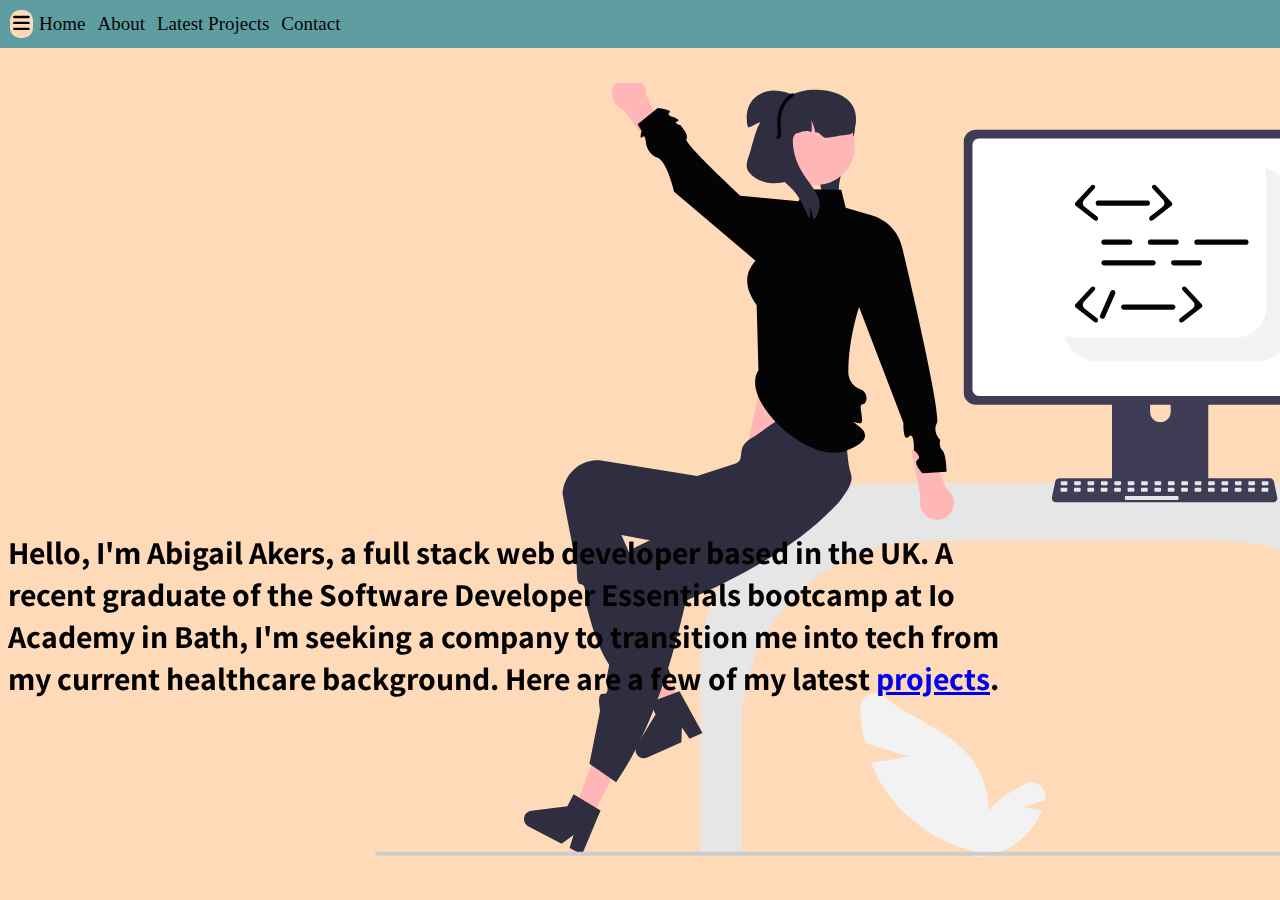
==== commit 1f46a01d: "adding local server to fix cors block, editing index page statement, fixing formatting padding" ====
--- a/index.html
+++ b/index.html
@@ -56,7 +56,7 @@
 
     <main class="mainMessage">
         
-        <h1>Hello, my name is Abby and I'm a full stack web developer based in the UK. Here are a few of my latest projects.</h1>
+        <h1>Hello, I'm Abigail Akers, a full stack web developer based in the UK. A recent graduate of the Software Developer Essentials bootcamp at Io Academy in Bath, I'm seeking a company to transition me into tech from my current healthcare background. Here are a few of my latest <a href="projects.html"> projects</a>.</h1>
 
     </main>
     
--- a/style.css
+++ b/style.css
@@ -8,6 +8,7 @@
   background-color: peachpuff;
   min-height: 100%;
   padding-bottom: 20px;
+  padding-right: 20px;
 }
 
 .imgHome svg {
